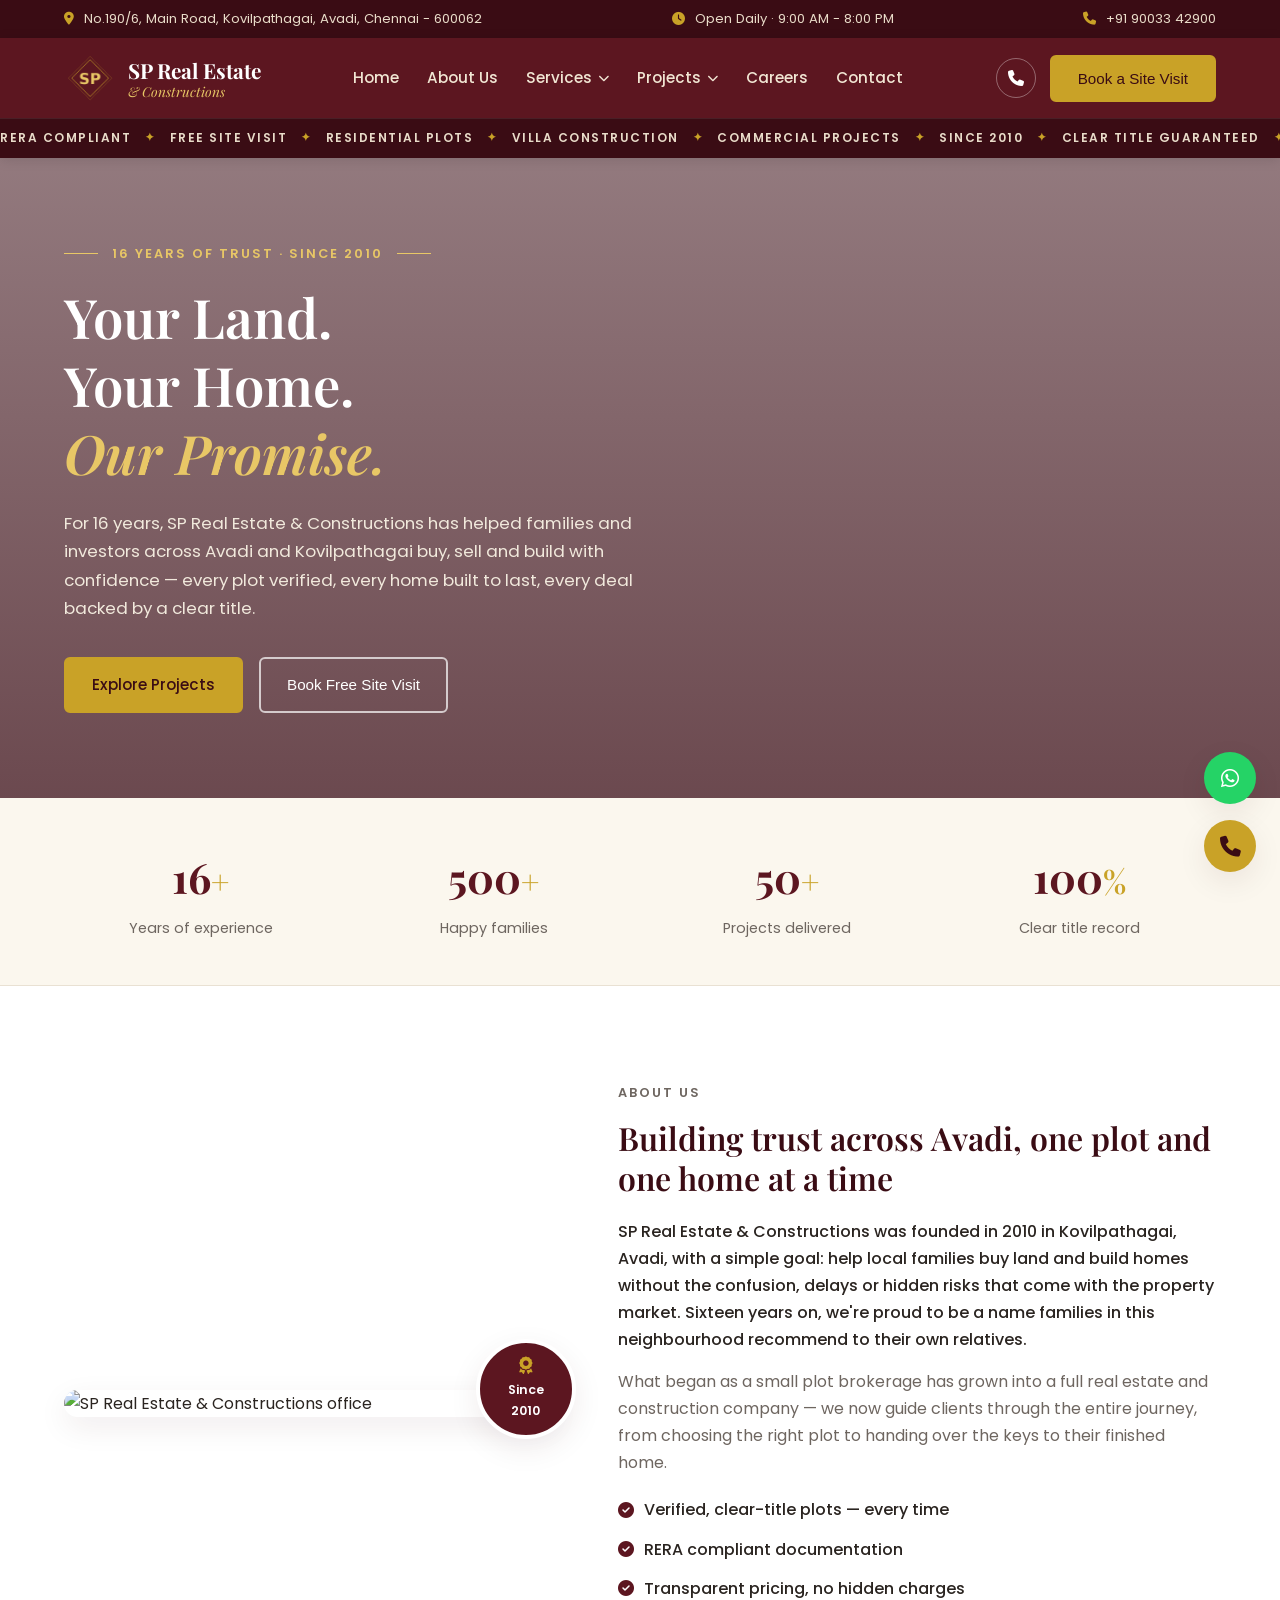
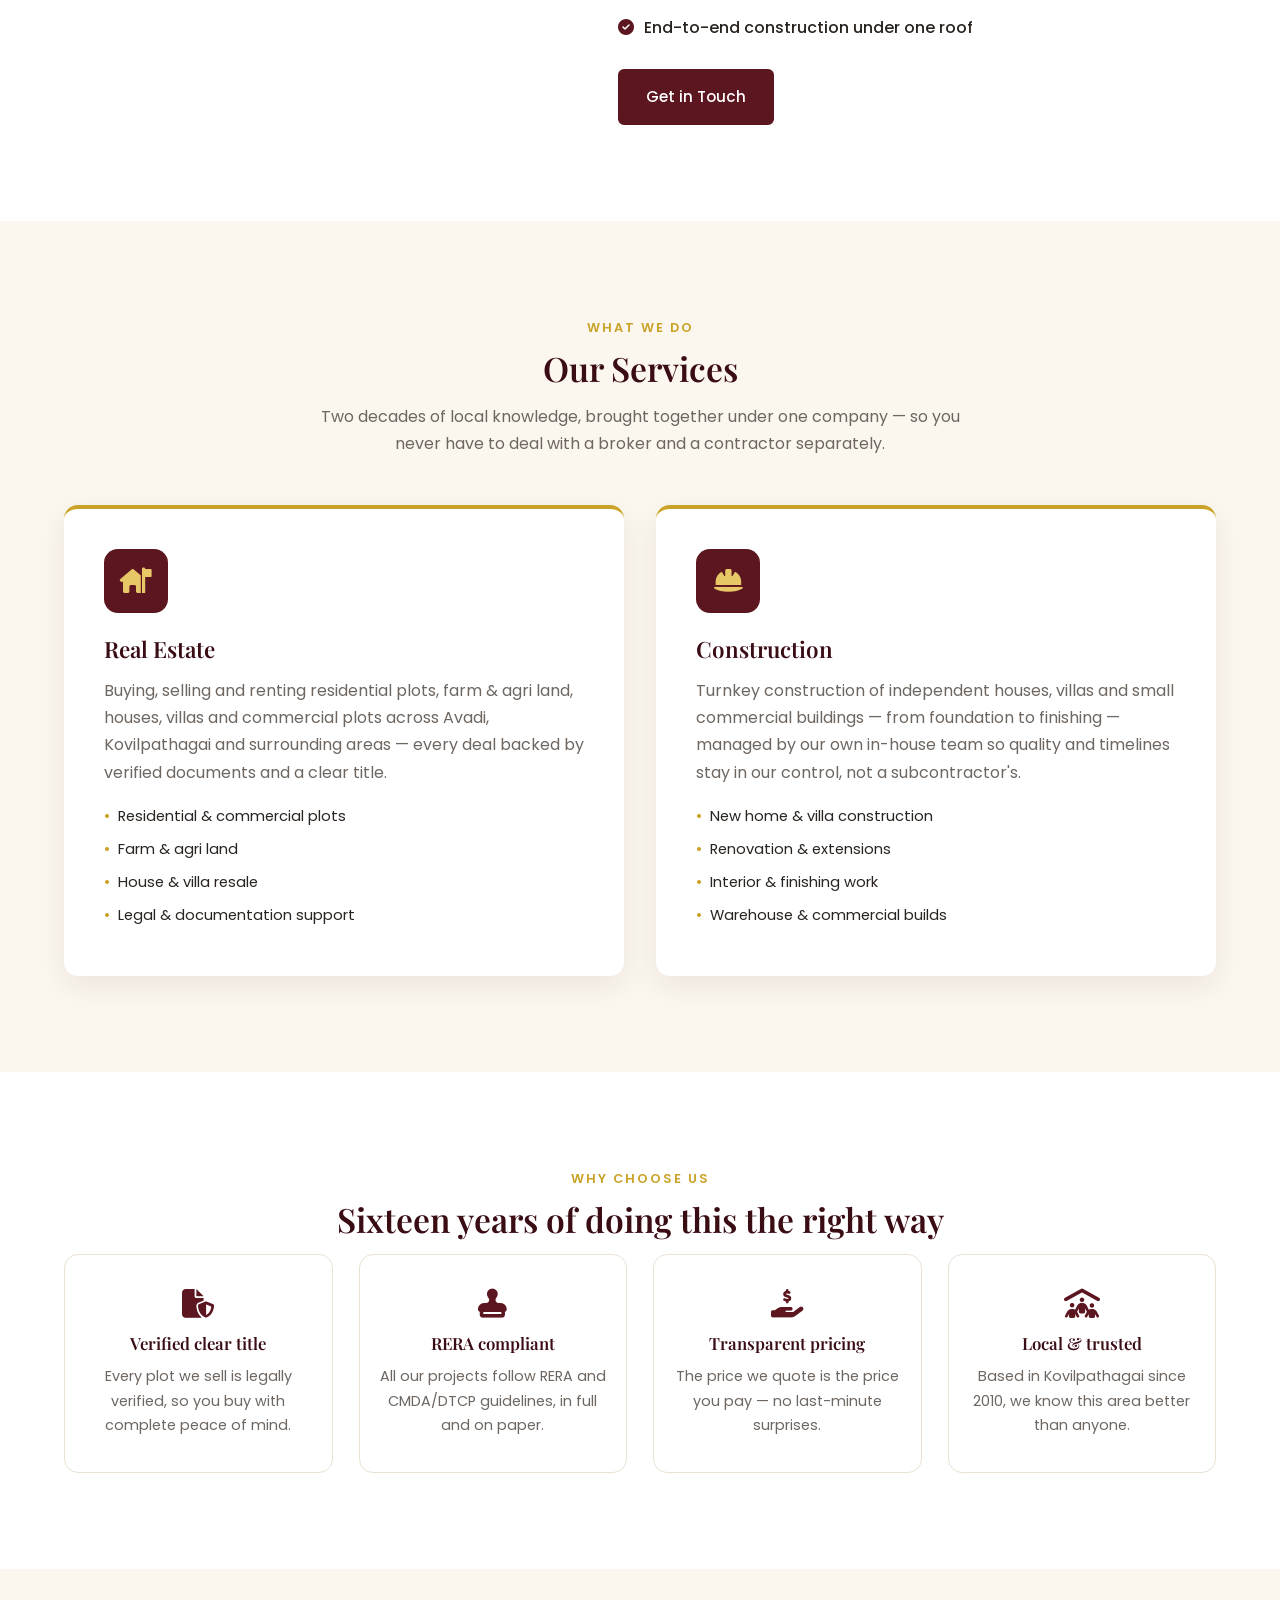
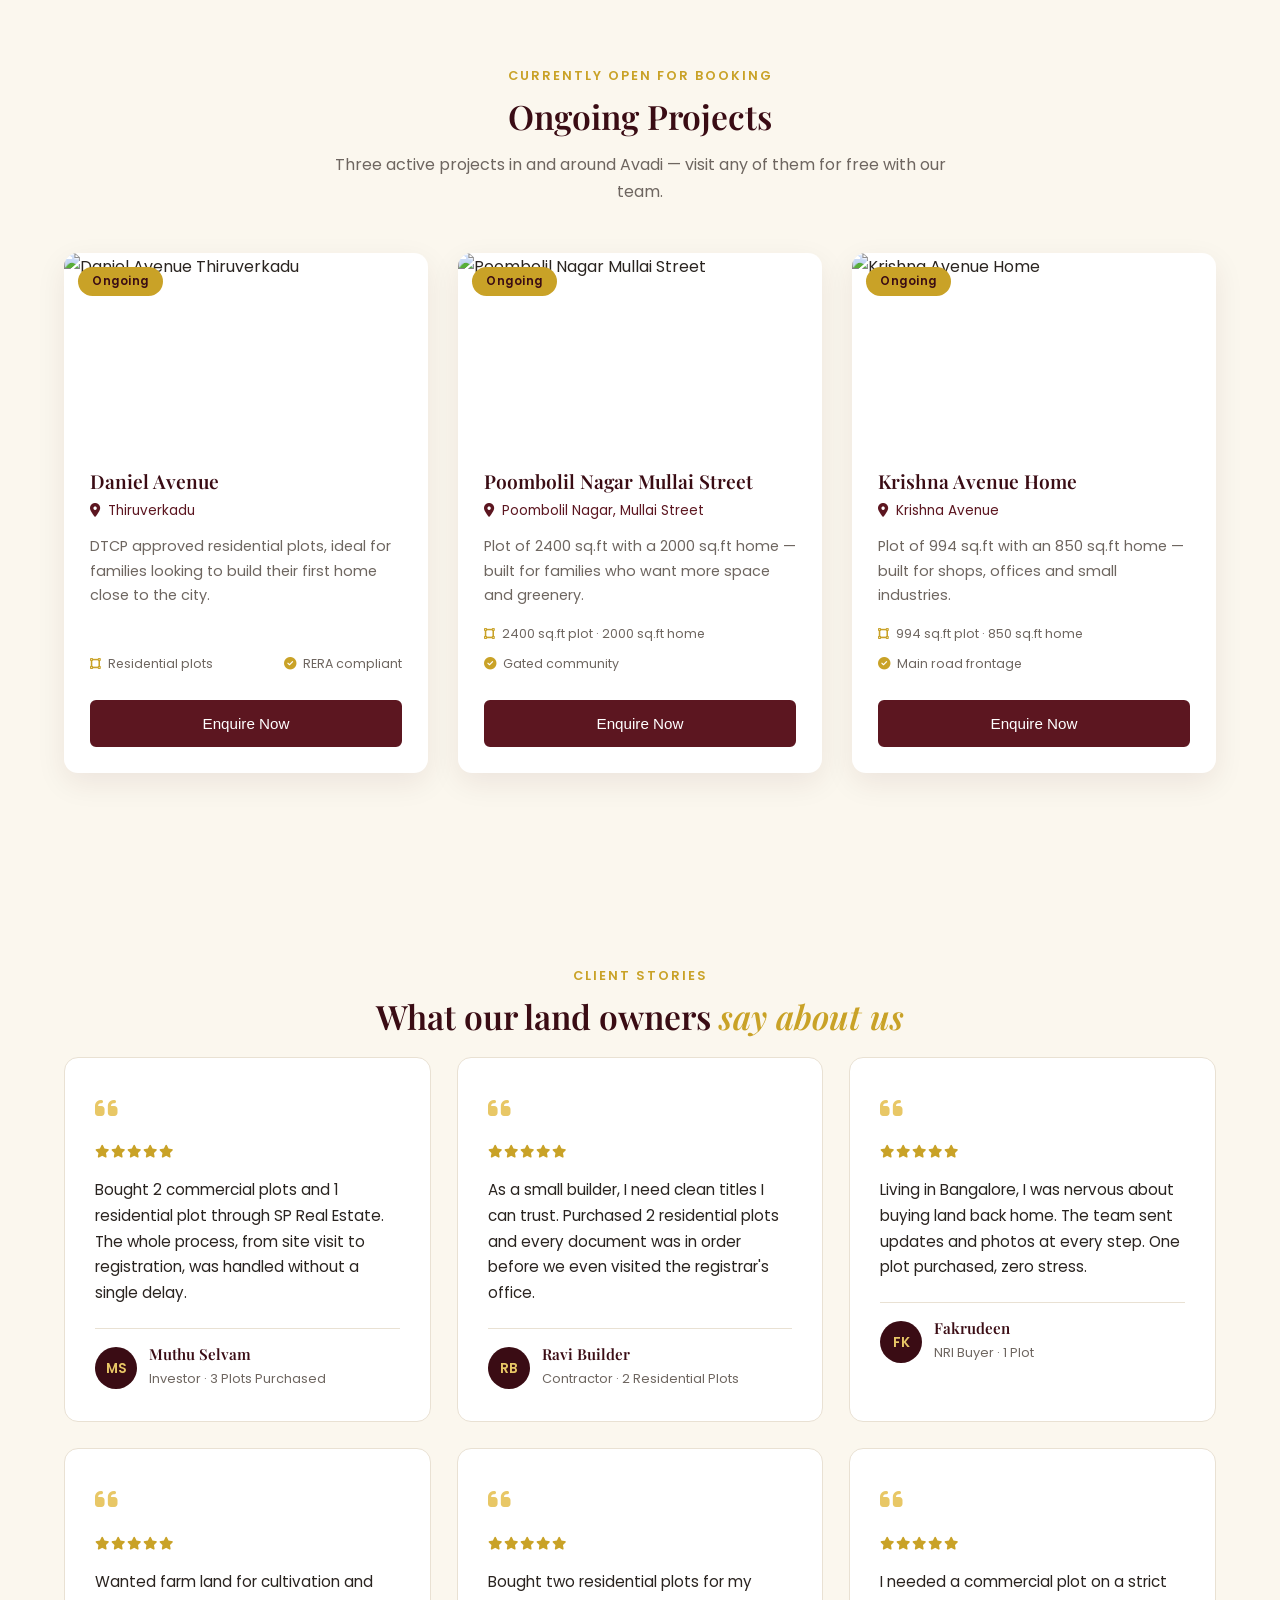
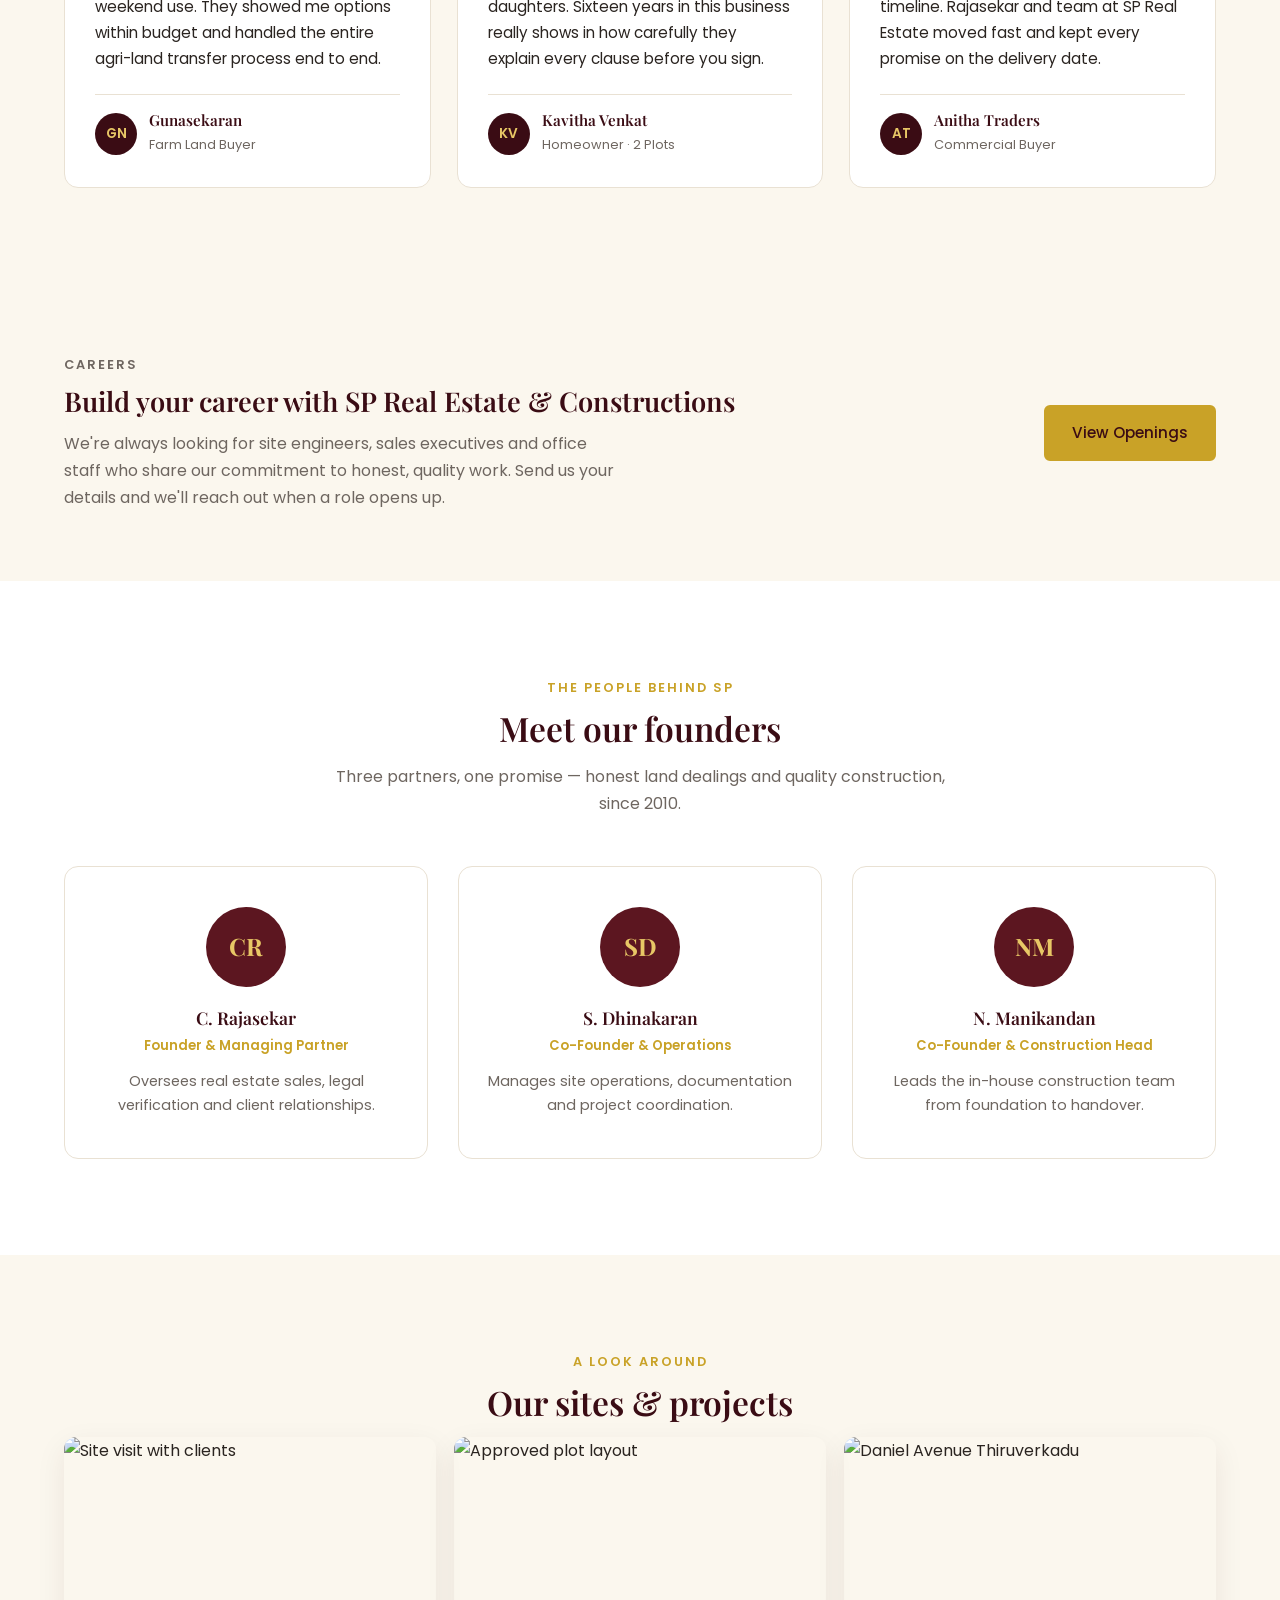
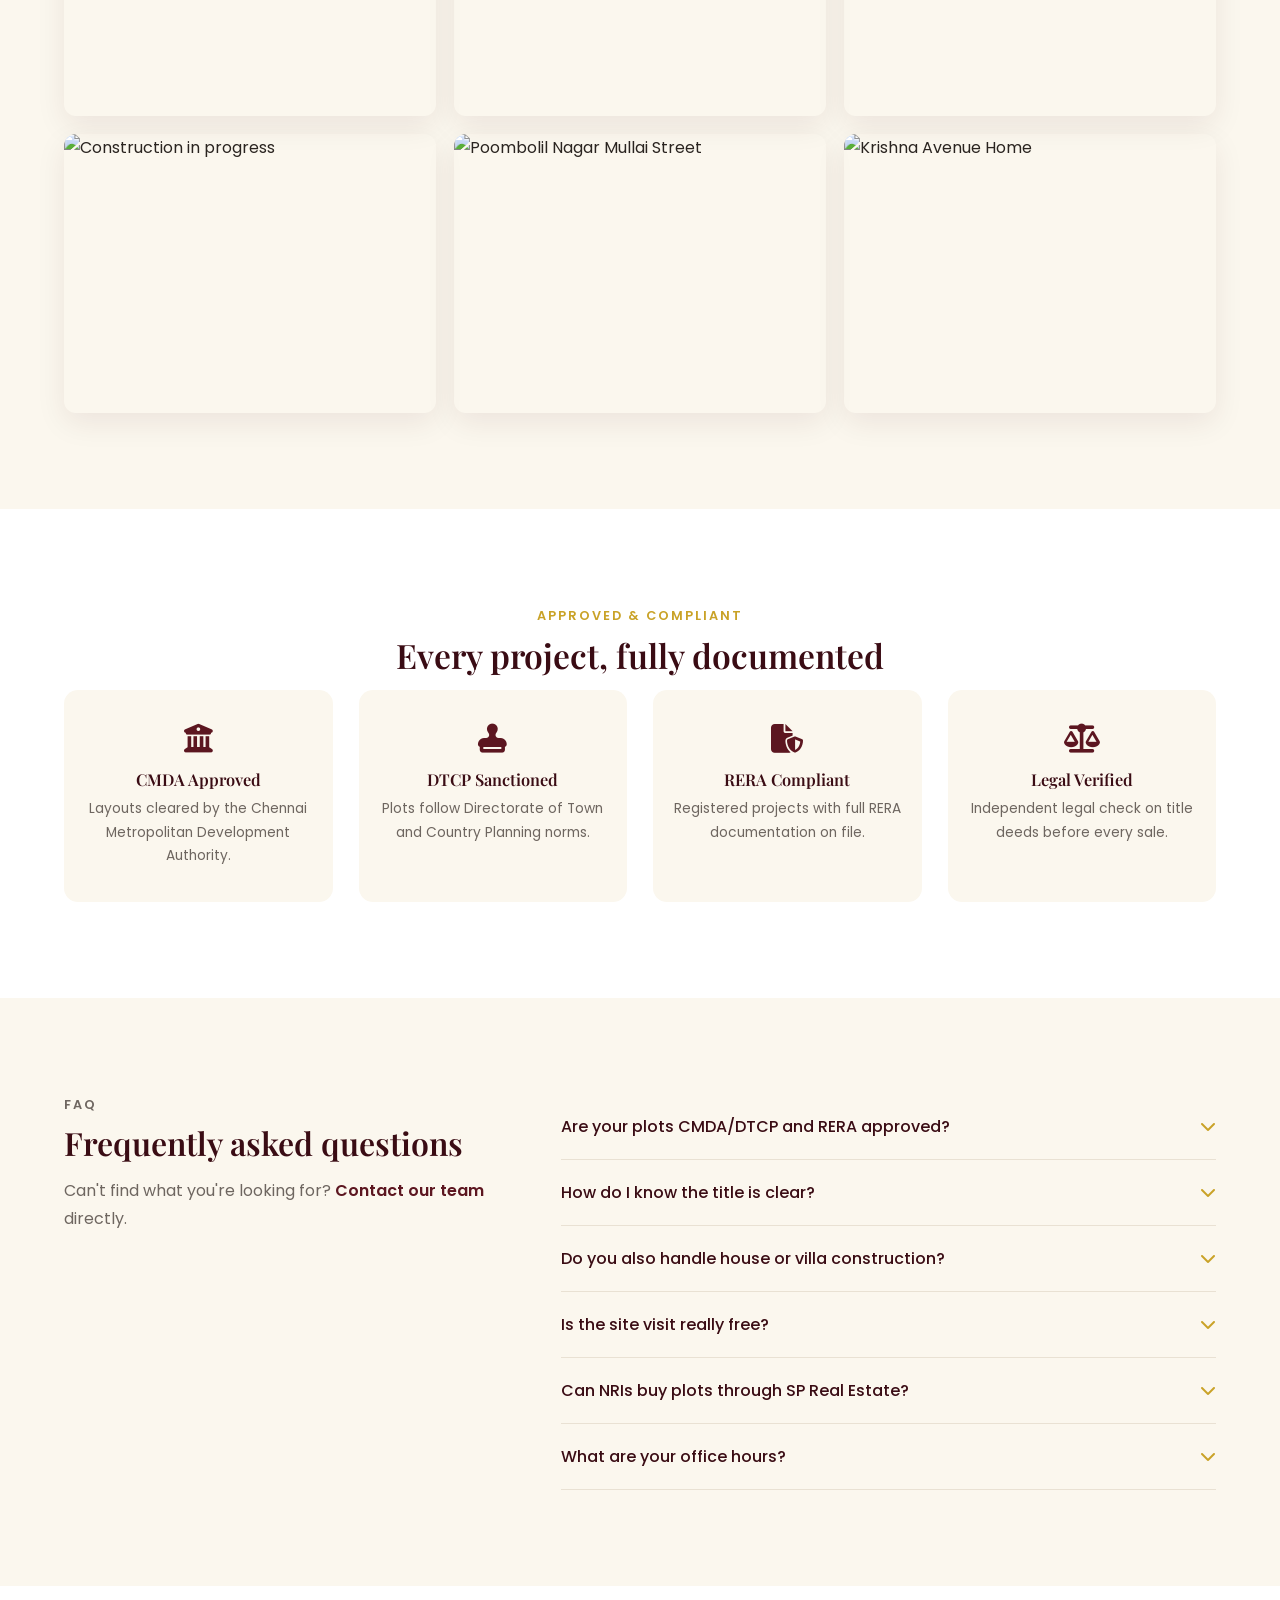
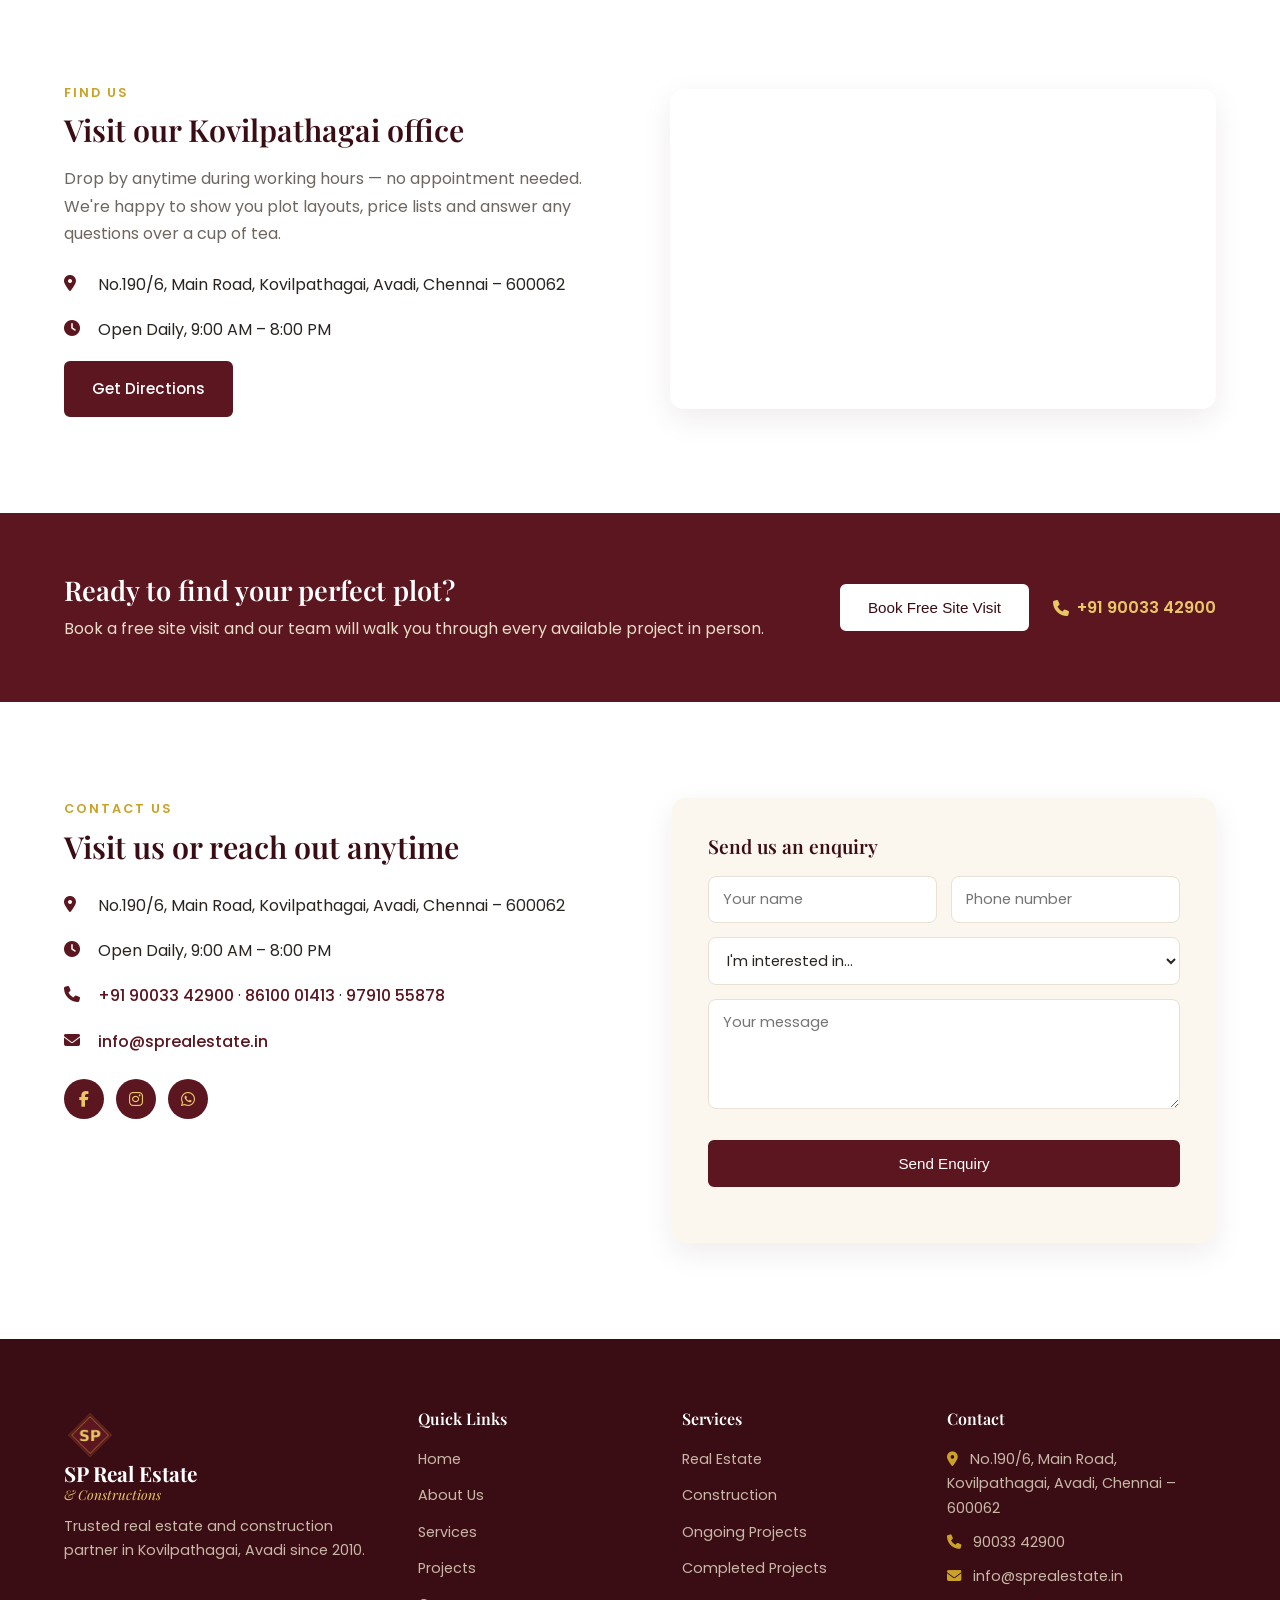
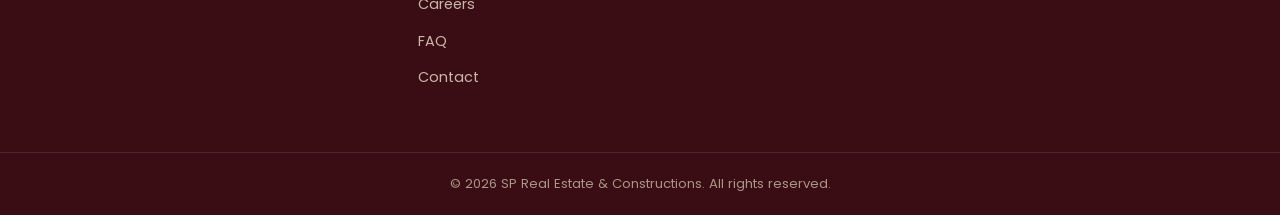
==== index.html @ f0bbdcfa "Add files via upload" ====
<!DOCTYPE html>
<html lang="en">
<head>
<meta charset="UTF-8">
<meta name="viewport" content="width=device-width, initial-scale=1.0">
<title>SP Real Estate & Constructions | Kovilpathagai, Avadi, Chennai</title>
<meta name="description" content="SP Real Estate & Constructions - Trusted real estate and construction company in Kovilpathagai, Avadi, Chennai since 2010. RERA compliant plots, villas and turnkey construction.">
<link rel="icon" href="images/logo.png">
<link rel="preconnect" href="https://fonts.googleapis.com">
<link href="https://fonts.googleapis.com/css2?family=Playfair+Display:ital,wght@0,500;0,600;0,700;1,500&family=Poppins:wght@300;400;500;600;700&display=swap" rel="stylesheet">
<link rel="stylesheet" href="https://cdnjs.cloudflare.com/ajax/libs/font-awesome/6.5.1/css/all.min.css">
<link rel="stylesheet" href="css/style.css">
</head>
<body>

<!-- TOP INFO BAR -->
<div class="topbar">
  <div class="topbar-inner">
    <div class="topbar-item"><i class="fa-solid fa-location-dot"></i> No.190/6, Main Road, Kovilpathagai, Avadi, Chennai - 600062</div>
    <div class="topbar-item"><i class="fa-solid fa-clock"></i> Open Daily &middot; 9:00 AM - 8:00 PM</div>
    <div class="topbar-item"><i class="fa-solid fa-phone"></i> <a href="tel:+919003342900">+91 90033 42900</a></div>
  </div>
</div>

<!-- HEADER -->
<header class="header" id="header">
  <div class="header-inner">
    <a href="index.html" class="brand">
      <img src="images/logo.png" alt="SP Real Estate logo">
      <div class="brand-text">
        <span class="brand-name">SP Real Estate</span>
        <span class="brand-tagline">&amp; Constructions</span>
      </div>
    </a>

    <nav class="nav" id="nav">
      <ul>
        <li><a href="index.html" class="active">Home</a></li>
        <li><a href="about.html">About Us</a></li>
        <li class="has-dropdown">
          <a href="services.html">Services <i class="fa-solid fa-chevron-down"></i></a>
          <ul class="dropdown">
            <li><a href="services-realestate.html">Real Estate</a></li>
            <li><a href="services-construction.html">Construction</a></li>
          </ul>
        </li>
        <li class="has-dropdown">
          <a href="projects.html">Projects <i class="fa-solid fa-chevron-down"></i></a>
          <ul class="dropdown">
            <li><a href="ongoing-projects.html">Ongoing Projects</a></li>
            <li><a href="completed-projects.html">Completed Projects</a></li>
          </ul>
        </li>
        <li><a href="careers.html">Careers</a></li>
        <li><a href="contact.html">Contact</a></li>
      </ul>
    </nav>

    <div class="header-actions">
      <a href="tel:+919003342900" class="icon-btn" aria-label="Call us"><i class="fa-solid fa-phone"></i></a>
      <button class="btn btn-gold" id="openBookingBtn">Book a Site Visit</button>
      <button class="menu-toggle" id="menuToggle" aria-label="Toggle menu"><i class="fa-solid fa-bars"></i></button>
    </div>
  </div>

  <!-- MARQUEE STRIP -->
  <div class="marquee">
    <div class="marquee-track">
      <span>RERA COMPLIANT</span><span>&#10022;</span>
      <span>FREE SITE VISIT</span><span>&#10022;</span>
      <span>RESIDENTIAL PLOTS</span><span>&#10022;</span>
      <span>VILLA CONSTRUCTION</span><span>&#10022;</span>
      <span>COMMERCIAL PROJECTS</span><span>&#10022;</span>
      <span>SINCE 2010</span><span>&#10022;</span>
      <span>CLEAR TITLE GUARANTEED</span><span>&#10022;</span>
      <span>RERA COMPLIANT</span><span>&#10022;</span>
      <span>FREE SITE VISIT</span><span>&#10022;</span>
      <span>RESIDENTIAL PLOTS</span><span>&#10022;</span>
      <span>VILLA CONSTRUCTION</span><span>&#10022;</span>
      <span>COMMERCIAL PROJECTS</span><span>&#10022;</span>
      <span>SINCE 2010</span><span>&#10022;</span>
      <span>CLEAR TITLE GUARANTEED</span><span>&#10022;</span>
    </div>
  </div>
</header>

<main id="home">

  <!-- HERO -->
  <section class="hero" style="background-image: linear-gradient(rgba(58,12,20,.55), rgba(58,12,20,.75)), url('images/hero-bg.jpg');">
    <div class="hero-inner">
      <p class="eyebrow"><span></span>16 YEARS OF TRUST &middot; SINCE 2010<span></span></p>
      <h1>Your Land.<br>Your Home.<br><em>Our Promise.</em></h1>
      <p class="hero-text">For 16 years, SP Real Estate &amp; Constructions has helped families and investors across
        Avadi and Kovilpathagai buy, sell and build with confidence &mdash; every plot verified,
        every home built to last, every deal backed by a clear title.</p>
      <div class="hero-buttons">
        <a href="ongoing-projects.html" class="btn btn-gold">Explore Projects</a>
        <button class="btn btn-outline" id="openBookingBtn2">Book Free Site Visit</button>
      </div>
    </div>
  </section>

  <!-- STATS -->
  <section class="stats">
    <div class="stats-inner">
      <div class="stat"><span class="stat-num" data-count="16">0</span><span class="stat-plus">+</span><p>Years of experience</p></div>
      <div class="stat"><span class="stat-num" data-count="500">0</span><span class="stat-plus">+</span><p>Happy families</p></div>
      <div class="stat"><span class="stat-num" data-count="50">0</span><span class="stat-plus">+</span><p>Projects delivered</p></div>
      <div class="stat"><span class="stat-num" data-count="100">0</span><span class="stat-plus">%</span><p>Clear title record</p></div>
    </div>
  </section>

  <!-- ABOUT -->
  <section class="about" id="about">
    <div class="section-inner about-grid">
      <div class="about-image">
        <img src="images/about.jpg" alt="SP Real Estate & Constructions office">
        <div class="about-badge"><i class="fa-solid fa-award"></i><span>Since<br>2010</span></div>
      </div>
      <div class="about-content">
        <p class="eyebrow-left">ABOUT US</p>
        <h2>Building trust across Avadi, one plot and one home at a time</h2>
        <p class="lead">SP Real Estate &amp; Constructions was founded in 2010 in Kovilpathagai, Avadi, with a
          simple goal: help local families buy land and build homes without the confusion, delays or hidden
          risks that come with the property market. Sixteen years on, we're proud to be a name families in this
          neighbourhood recommend to their own relatives.</p>
        <p>What began as a small plot brokerage has grown into a full real estate and construction company &mdash;
          we now guide clients through the entire journey, from choosing the right plot to handing over the keys
          to their finished home.</p>
        <ul class="about-list">
          <li><i class="fa-solid fa-circle-check"></i> Verified, clear-title plots &mdash; every time</li>
          <li><i class="fa-solid fa-circle-check"></i> RERA compliant documentation</li>
          <li><i class="fa-solid fa-circle-check"></i> Transparent pricing, no hidden charges</li>
          <li><i class="fa-solid fa-circle-check"></i> End-to-end construction under one roof</li>
        </ul>
        <a href="contact.html" class="btn btn-maroon">Get in Touch</a>
      </div>
    </div>
  </section>

  <!-- SERVICES -->
  <section class="services" id="services">
    <div class="section-inner">
      <p class="eyebrow-center">WHAT WE DO</p>
      <h2 class="section-title">Our Services</h2>
      <p class="section-subtitle">Two decades of local knowledge, brought together under one company &mdash;
        so you never have to deal with a broker and a contractor separately.</p>

      <div class="services-grid">
        <div class="service-card" id="services-realestate">
          <div class="service-icon"><i class="fa-solid fa-house-flag"></i></div>
          <h3>Real Estate</h3>
          <p>Buying, selling and renting residential plots, farm &amp; agri land, houses, villas and
            commercial plots across Avadi, Kovilpathagai and surrounding areas &mdash; every deal backed
            by verified documents and a clear title.</p>
          <ul>
            <li>Residential &amp; commercial plots</li>
            <li>Farm &amp; agri land</li>
            <li>House &amp; villa resale</li>
            <li>Legal &amp; documentation support</li>
          </ul>
        </div>

        <div class="service-card" id="services-construction">
          <div class="service-icon"><i class="fa-solid fa-helmet-safety"></i></div>
          <h3>Construction</h3>
          <p>Turnkey construction of independent houses, villas and small commercial buildings &mdash;
            from foundation to finishing &mdash; managed by our own in-house team so quality and
            timelines stay in our control, not a subcontractor's.</p>
          <ul>
            <li>New home &amp; villa construction</li>
            <li>Renovation &amp; extensions</li>
            <li>Interior &amp; finishing work</li>
            <li>Warehouse &amp; commercial builds</li>
          </ul>
        </div>
      </div>
    </div>
  </section>

  <!-- WHY CHOOSE US -->
  <section class="why-us">
    <div class="section-inner">
      <p class="eyebrow-center">WHY CHOOSE US</p>
      <h2 class="section-title">Sixteen years of doing this the right way</h2>
      <div class="why-grid">
        <div class="why-card">
          <i class="fa-solid fa-file-shield"></i>
          <h4>Verified clear title</h4>
          <p>Every plot we sell is legally verified, so you buy with complete peace of mind.</p>
        </div>
        <div class="why-card">
          <i class="fa-solid fa-stamp"></i>
          <h4>RERA compliant</h4>
          <p>All our projects follow RERA and CMDA/DTCP guidelines, in full and on paper.</p>
        </div>
        <div class="why-card">
          <i class="fa-solid fa-hand-holding-dollar"></i>
          <h4>Transparent pricing</h4>
          <p>The price we quote is the price you pay &mdash; no last-minute surprises.</p>
        </div>
        <div class="why-card">
          <i class="fa-solid fa-people-roof"></i>
          <h4>Local &amp; trusted</h4>
          <p>Based in Kovilpathagai since 2010, we know this area better than anyone.</p>
        </div>
      </div>
    </div>
  </section>

  <!-- ONGOING PROJECTS -->
  <section class="projects" id="ongoing-projects">
    <div class="section-inner">
      <p class="eyebrow-center">CURRENTLY OPEN FOR BOOKING</p>
      <h2 class="section-title">Ongoing Projects</h2>
      <p class="section-subtitle">Three active projects in and around Avadi &mdash; visit any of them for free with our team.</p>

      <div class="projects-grid">
        <article class="project-card">
          <div class="project-image"><img src="images/project-1.jpg" alt="Daniel Avenue Thiruverkadu"><span class="badge badge-ongoing">Ongoing</span></div>
          <div class="project-body">
            <h3>Daniel Avenue</h3>
            <p class="project-loc"><i class="fa-solid fa-location-dot"></i> Thiruverkadu</p>
            <p>DTCP approved residential plots, ideal for families
              looking to build their first home close to the city.</p>
            <div class="project-meta">
              <span><i class="fa-solid fa-vector-square"></i> Residential plots</span>
              <span><i class="fa-solid fa-circle-check"></i> RERA compliant</span>
            </div>
            <button class="btn btn-maroon btn-block enquire-btn" data-project="Daniel Avenue Thiruverkadu">Enquire Now</button>
          </div>
        </article>

        <article class="project-card">
          <div class="project-image"><img src="images/project-2.jpg" alt="Poombolil Nagar Mullai Street"><span class="badge badge-ongoing">Ongoing</span></div>
          <div class="project-body">
            <h3>Poombolil Nagar Mullai Street</h3>
            <p class="project-loc"><i class="fa-solid fa-location-dot"></i> Poombolil Nagar, Mullai Street</p>
            <p>Plot of 2400 sq.ft with a 2000 sq.ft home &mdash;
              built for families who want more space and greenery.</p>
            <div class="project-meta">
              <span><i class="fa-solid fa-vector-square"></i> 2400 sq.ft plot &middot; 2000 sq.ft home</span>
              <span><i class="fa-solid fa-circle-check"></i> Gated community</span>
            </div>
            <button class="btn btn-maroon btn-block enquire-btn" data-project="Poombolil Nagar Mullai Street">Enquire Now</button>
          </div>
        </article>

        <article class="project-card">
          <div class="project-image"><img src="images/project-3.jpg" alt="Krishna Avenue Home"><span class="badge badge-ongoing">Ongoing</span></div>
          <div class="project-body">
            <h3>Krishna Avenue Home</h3>
            <p class="project-loc"><i class="fa-solid fa-location-dot"></i> Krishna Avenue</p>
            <p>Plot of 994 sq.ft with an 850 sq.ft home &mdash;
              built for shops, offices and small industries.</p>
            <div class="project-meta">
              <span><i class="fa-solid fa-vector-square"></i> 994 sq.ft plot &middot; 850 sq.ft home</span>
              <span><i class="fa-solid fa-circle-check"></i> Main road frontage</span>
            </div>
            <button class="btn btn-maroon btn-block enquire-btn" data-project="Krishna Avenue Home">Enquire Now</button>
          </div>
        </article>
      </div>
    </div>
  </section>

  <!-- COMPLETED PROJECTS / PROCESS
  <section class="process" id="completed-projects">
    <div class="section-inner">
      <p class="eyebrow-center">TRACK RECORD</p>
      <h2 class="section-title">30+ completed projects since 2010</h2>
      <p class="section-subtitle">From single residential plots to full villa construction, here's how we
        take every project from booking to handover.</p>

      <div class="projects-grid">
        <article class="project-card">
          <div class="project-body">
            <h3>Kristhu King Avenue</h3>
            <span class="badge badge-completed">Completed</span>
          </div>
        </article>
        <article class="project-card">
          <div class="project-body">
            <h3>Kristhu Garden Layout</h3>
            <span class="badge badge-completed">Completed</span>
          </div>
        </article>
        <article class="project-card">
          <div class="project-body">
            <h3>St Francis Nagar Ex</h3>
            <span class="badge badge-completed">Completed</span>
          </div>
        </article>
        <article class="project-card">
          <div class="project-body">
            <h3>St Francis Nagar</h3>
            <span class="badge badge-completed">Completed</span>
          </div>
        </article>
        <article class="project-card">
          <div class="project-body">
            <h3>Kristhu Colony</h3>
            <span class="badge badge-completed">Completed</span>
          </div>
        </article>
        <article class="project-card">
          <div class="project-body">
            <h3>Balaji Nagar Ex</h3>
            <span class="badge badge-completed">Completed</span>
          </div>
        </article>
        <article class="project-card">
          <div class="project-body">
            <h3>NA Trinity</h3>
            <span class="badge badge-completed">Completed</span>
          </div>
        </article>
      </div>

      <div class="process-steps">
        <div class="process-step">
          <div class="step-num">1</div>
          <h4>Site visit &amp; selection</h4>
          <p>We show you every available plot in person, with no obligation to buy.</p>
        </div>
        <div class="process-step">
          <div class="step-num">2</div>
          <h4>Legal verification</h4>
          <p>Title, DTCP/CMDA and RERA documents are checked before you pay a rupee.</p>
        </div>
        <div class="process-step">
          <div class="step-num">3</div>
          <h4>Booking &amp; registration</h4>
          <p>Simple, transparent paperwork with our team present at every step.</p>
        </div>
        <div class="process-step">
          <div class="step-num">4</div>
          <h4>Construction &amp; handover</h4>
          <p>If you're building, our in-house team takes it from foundation to keys-in-hand.</p>
        </div>
      </div>
      <div class="process-cta">
        <a href="completed-projects.html" class="btn btn-outline-maroon">View Completed Projects</a>
      </div>
    </div>
  </section> -->

  <!-- TESTIMONIALS -->
  <section class="testimonials">
    <div class="section-inner">
      <p class="eyebrow-center">CLIENT STORIES</p>
      <h2 class="section-title">What our land owners <em>say about us</em></h2>
      <div class="testimonial-grid">

        <div class="testimonial-card">
          <div class="quote-icon"><i class="fa-solid fa-quote-left"></i></div>
          <div class="stars"><i class="fa-solid fa-star"></i><i class="fa-solid fa-star"></i><i class="fa-solid fa-star"></i><i class="fa-solid fa-star"></i><i class="fa-solid fa-star"></i></div>
          <p>Bought 2 commercial plots and 1 residential plot through SP Real Estate. The whole
            process, from site visit to registration, was handled without a single delay.</p>
          <div class="testimonial-person">
            <div class="avatar">MS</div>
            <div><h5>Muthu Selvam</h5><span>Investor &middot; 3 Plots Purchased</span></div>
          </div>
        </div>

        <div class="testimonial-card">
          <div class="quote-icon"><i class="fa-solid fa-quote-left"></i></div>
          <div class="stars"><i class="fa-solid fa-star"></i><i class="fa-solid fa-star"></i><i class="fa-solid fa-star"></i><i class="fa-solid fa-star"></i><i class="fa-solid fa-star"></i></div>
          <p>As a small builder, I need clean titles I can trust. Purchased 2 residential plots and
            every document was in order before we even visited the registrar's office.</p>
          <div class="testimonial-person">
            <div class="avatar">RB</div>
            <div><h5>Ravi Builder</h5><span>Contractor &middot; 2 Residential Plots</span></div>
          </div>
        </div>

        <div class="testimonial-card">
          <div class="quote-icon"><i class="fa-solid fa-quote-left"></i></div>
          <div class="stars"><i class="fa-solid fa-star"></i><i class="fa-solid fa-star"></i><i class="fa-solid fa-star"></i><i class="fa-solid fa-star"></i><i class="fa-solid fa-star"></i></div>
          <p>Living in Bangalore, I was nervous about buying land back home. The team sent updates
            and photos at every step. One plot purchased, zero stress.</p>
          <div class="testimonial-person">
            <div class="avatar">FK</div>
            <div><h5>Fakrudeen</h5><span>NRI Buyer &middot; 1 Plot</span></div>
          </div>
        </div>

        <div class="testimonial-card">
          <div class="quote-icon"><i class="fa-solid fa-quote-left"></i></div>
          <div class="stars"><i class="fa-solid fa-star"></i><i class="fa-solid fa-star"></i><i class="fa-solid fa-star"></i><i class="fa-solid fa-star"></i><i class="fa-solid fa-star"></i></div>
          <p>Wanted farm land for cultivation and weekend use. They showed me options within budget
            and handled the entire agri-land transfer process end to end.</p>
          <div class="testimonial-person">
            <div class="avatar">GN</div>
            <div><h5>Gunasekaran</h5><span>Farm Land Buyer</span></div>
          </div>
        </div>

        <div class="testimonial-card">
          <div class="quote-icon"><i class="fa-solid fa-quote-left"></i></div>
          <div class="stars"><i class="fa-solid fa-star"></i><i class="fa-solid fa-star"></i><i class="fa-solid fa-star"></i><i class="fa-solid fa-star"></i><i class="fa-solid fa-star"></i></div>
          <p>Bought two residential plots for my daughters. Sixteen years in this business really
            shows in how carefully they explain every clause before you sign.</p>
          <div class="testimonial-person">
            <div class="avatar">KV</div>
            <div><h5>Kavitha Venkat</h5><span>Homeowner &middot; 2 Plots</span></div>
          </div>
        </div>

        <div class="testimonial-card">
          <div class="quote-icon"><i class="fa-solid fa-quote-left"></i></div>
          <div class="stars"><i class="fa-solid fa-star"></i><i class="fa-solid fa-star"></i><i class="fa-solid fa-star"></i><i class="fa-solid fa-star"></i><i class="fa-solid fa-star"></i></div>
          <p>I needed a commercial plot on a strict timeline. Rajasekar and team at SP Real Estate
            moved fast and kept every promise on the delivery date.</p>
          <div class="testimonial-person">
            <div class="avatar">AT</div>
            <div><h5>Anitha Traders</h5><span>Commercial Buyer</span></div>
          </div>
        </div>

      </div>
    </div>
  </section>

  <!-- CAREERS -->
  <section class="careers" id="careers">
    <div class="section-inner careers-inner">
      <div>
        <p class="eyebrow-left">CAREERS</p>
        <h2>Build your career with SP Real Estate &amp; Constructions</h2>
        <p>We're always looking for site engineers, sales executives and office staff who share our
          commitment to honest, quality work. Send us your details and we'll reach out when a role opens up.</p>
      </div>
      <a href="contact.html" class="btn btn-gold">View Openings</a>
    </div>
  </section>

  <!-- OUR TEAM -->
  <section class="team">
    <div class="section-inner">
      <p class="eyebrow-center">THE PEOPLE BEHIND SP</p>
      <h2 class="section-title">Meet our founders</h2>
      <p class="section-subtitle">Three partners, one promise &mdash; honest land dealings and quality
        construction, since 2010.</p>
      <div class="team-grid">
        <div class="team-card">
          <div class="team-avatar">CR</div>
          <h4>C. Rajasekar</h4>
          <span>Founder &amp; Managing Partner</span>
          <p>Oversees real estate sales, legal verification and client relationships.</p>
        </div>
        <div class="team-card">
          <div class="team-avatar">SD</div>
          <h4>S. Dhinakaran</h4>
          <span>Co-Founder &amp; Operations</span>
          <p>Manages site operations, documentation and project coordination.</p>
        </div>
        <div class="team-card">
          <div class="team-avatar">NM</div>
          <h4>N. Manikandan</h4>
          <span>Co-Founder &amp; Construction Head</span>
          <p>Leads the in-house construction team from foundation to handover.</p>
        </div>
      </div>
    </div>
  </section>

  <!-- GALLERY -->
  <section class="gallery">
    <div class="section-inner">
      <p class="eyebrow-center">A LOOK AROUND</p>
      <h2 class="section-title">Our sites &amp; projects</h2>
      <div class="gallery-grid">
        <div class="gallery-item"><img src="images/gallery-1.jpg" alt="Site visit with clients"></div>
        <div class="gallery-item"><img src="images/gallery-2.jpg" alt="Approved plot layout"></div>
        <div class="gallery-item"><img src="images/project-1.jpg" alt="Daniel Avenue Thiruverkadu"></div>
        <div class="gallery-item"><img src="images/gallery-3.jpg" alt="Construction in progress"></div>
        <div class="gallery-item"><img src="images/project-2.jpg" alt="Poombolil Nagar Mullai Street"></div>
        <div class="gallery-item"><img src="images/project-3.jpg" alt="Krishna Avenue Home"></div>
      </div>
    </div>
  </section>

  <!-- CERTIFICATIONS -->
  <section class="certifications">
    <div class="section-inner">
      <p class="eyebrow-center">APPROVED &amp; COMPLIANT</p>
      <h2 class="section-title">Every project, fully documented</h2>
      <div class="cert-grid">
        <div class="cert-item"><i class="fa-solid fa-building-columns"></i><h4>CMDA Approved</h4><p>Layouts cleared by the Chennai Metropolitan Development Authority.</p></div>
        <div class="cert-item"><i class="fa-solid fa-stamp"></i><h4>DTCP Sanctioned</h4><p>Plots follow Directorate of Town and Country Planning norms.</p></div>
        <div class="cert-item"><i class="fa-solid fa-file-shield"></i><h4>RERA Compliant</h4><p>Registered projects with full RERA documentation on file.</p></div>
        <div class="cert-item"><i class="fa-solid fa-scale-balanced"></i><h4>Legal Verified</h4><p>Independent legal check on title deeds before every sale.</p></div>
      </div>
    </div>
  </section>

  <!-- FAQ -->
  <section class="faq" id="faq">
    <div class="section-inner faq-inner">
      <div class="faq-heading">
        <p class="eyebrow-left">FAQ</p>
        <h2>Frequently asked questions</h2>
        <p>Can't find what you're looking for? <a href="contact.html">Contact our team</a> directly.</p>
      </div>
      <div class="faq-list">
        <div class="faq-item">
          <button class="faq-question">Are your plots CMDA/DTCP and RERA approved? <i class="fa-solid fa-chevron-down"></i></button>
          <div class="faq-answer"><p>Yes. Every plot we sell is CMDA/DTCP sanctioned and RERA compliant, and we share the full documentation with you before booking.</p></div>
        </div>
        <div class="faq-item">
          <button class="faq-question">How do I know the title is clear? <i class="fa-solid fa-chevron-down"></i></button>
          <div class="faq-answer"><p>We carry out an independent legal verification of the title deed for every plot, and you're welcome to have your own lawyer review it too.</p></div>
        </div>
        <div class="faq-item">
          <button class="faq-question">Do you also handle house or villa construction? <i class="fa-solid fa-chevron-down"></i></button>
          <div class="faq-answer"><p>Yes, our in-house construction team handles everything from foundation to finishing, including renovations and interior work.</p></div>
        </div>
        <div class="faq-item">
          <button class="faq-question">Is the site visit really free?<i class="fa-solid fa-chevron-down"></i></button>
          <div class="faq-answer"><p>Yes, completely free and with no obligation to buy. Just book a slot and our team will show you the plots in person.</p></div>
        </div>
        <div class="faq-item">
          <button class="faq-question">Can NRIs buy plots through SP Real Estate? <i class="fa-solid fa-chevron-down"></i></button>
          <div class="faq-answer"><p>Yes, we regularly assist NRI clients with remote purchases, sending regular photo and video updates throughout the process.</p></div>
        </div>
        <div class="faq-item">
          <button class="faq-question">What are your office hours? <i class="fa-solid fa-chevron-down"></i></button>
          <div class="faq-answer"><p>We're open daily from 9:00 AM to 8:00 PM at our Kovilpathagai office. Walk-ins are always welcome.</p></div>
        </div>
      </div>
    </div>
  </section>

  <!-- LOCATION -->
  <section class="location">
    <div class="section-inner location-grid">
      <div class="location-info">
        <p class="eyebrow-left">FIND US</p>
        <h2>Visit our Kovilpathagai office</h2>
        <p>Drop by anytime during working hours &mdash; no appointment needed. We're happy to show you
          plot layouts, price lists and answer any questions over a cup of tea.</p>
        <div class="info-row"><i class="fa-solid fa-location-dot"></i><p>No.190/6, Main Road, Kovilpathagai, Avadi, Chennai &ndash; 600062</p></div>
        <div class="info-row"><i class="fa-solid fa-clock"></i><p>Open Daily, 9:00 AM &ndash; 8:00 PM</p></div>
        <a href="https://maps.google.com/?q=Kovilpathagai+Avadi+Chennai" class="btn btn-maroon">Get Directions</a>
      </div>
      <div class="location-map">
        <iframe title="SP Real Estate location map" src="https://maps.google.com/maps?q=Kovilpathagai,Avadi,Chennai&z=14&output=embed" loading="lazy" referrerpolicy="no-referrer-when-downgrade"></iframe>
      </div>
    </div>
  </section>

  <!-- CTA BAND -->
  <section class="cta-band">
    <div class="section-inner cta-inner">
      <div>
        <h2>Ready to find your perfect plot?</h2>
        <p>Book a free site visit and our team will walk you through every available project in person.</p>
      </div>
      <div class="cta-actions">
        <button class="btn btn-white" id="openBookingBtn3">Book Free Site Visit</button>
        <a href="tel:+919003342900" class="cta-phone"><i class="fa-solid fa-phone"></i> +91 90033 42900</a>
      </div>
    </div>
  </section>

  <!-- CONTACT -->
  <section class="contact" id="contact">
    <div class="section-inner contact-grid">
      <div class="contact-info">
        <p class="eyebrow-left">CONTACT US</p>
        <h2>Visit us or reach out anytime</h2>
        <div class="info-row"><i class="fa-solid fa-location-dot"></i><p>No.190/6, Main Road, Kovilpathagai, Avadi, Chennai &ndash; 600062</p></div>
        <div class="info-row"><i class="fa-solid fa-clock"></i><p>Open Daily, 9:00 AM &ndash; 8:00 PM</p></div>
        <div class="info-row"><i class="fa-solid fa-phone"></i><p><a href="tel:+919003342900">+91 90033 42900</a> &middot; <a href="tel:+918610001413">86100 01413</a> &middot; <a href="tel:+919791055878">97910 55878</a></p></div>
        <div class="info-row"><i class="fa-solid fa-envelope"></i><p><a href="mailto:info@sprealestate.in">info@sprealestate.in</a></p></div>
        <div class="social-row">
          <a href="#" aria-label="Facebook"><i class="fa-brands fa-facebook-f"></i></a>
          <a href="#" aria-label="Instagram"><i class="fa-brands fa-instagram"></i></a>
          <a href="https://wa.me/919003342900" aria-label="WhatsApp"><i class="fa-brands fa-whatsapp"></i></a>
        </div>
      </div>
      <form class="contact-form" id="contactForm">
        <h3>Send us an enquiry</h3>
        <div class="form-row">
          <input type="text" name="name" placeholder="Your name" required>
          <input type="tel" name="phone" placeholder="Phone number" required>
        </div>
        <select name="interest">
          <option value="">I'm interested in&hellip;</option>
          <option>Buying a plot</option>
          <option>Villa construction</option>
          <option>Commercial plot</option>
          <option>Site visit</option>
        </select>
        <textarea name="message" rows="4" placeholder="Your message"></textarea>
        <button type="submit" class="btn btn-maroon btn-block">Send Enquiry</button>
        <p class="form-note" id="formNote"></p>
      </form>
    </div>
  </section>

</main>

<!-- FOOTER -->
<footer class="footer">
  <div class="section-inner footer-grid">
    <div class="footer-col">
      <a href="index.html" class="brand brand-footer">
        <img src="images/logo.png" alt="SP Real Estate logo">
        <div class="brand-text">
          <span class="brand-name">SP Real Estate</span>
          <span class="brand-tagline">&amp; Constructions</span>
        </div>
      </a>
      <p>Trusted real estate and construction partner in Kovilpathagai, Avadi since 2010.</p>
    </div>
    <div class="footer-col">
      <h4>Quick Links</h4>
      <a href="index.html">Home</a>
      <a href="about.html">About Us</a>
      <a href="services.html">Services</a>
      <a href="projects.html">Projects</a>
      <a href="careers.html">Careers</a>
      <a href="faq.html">FAQ</a>
      <a href="contact.html">Contact</a>
    </div>
    <div class="footer-col">
      <h4>Services</h4>
      <a href="services-realestate.html">Real Estate</a>
      <a href="services-construction.html">Construction</a>
      <a href="ongoing-projects.html">Ongoing Projects</a>
      <a href="completed-projects.html">Completed Projects</a>
    </div>
    <div class="footer-col">
      <h4>Contact</h4>
      <p><i class="fa-solid fa-location-dot"></i> No.190/6, Main Road, Kovilpathagai, Avadi, Chennai &ndash; 600062</p>
      <p><i class="fa-solid fa-phone"></i> 90033 42900</p>
      <p><i class="fa-solid fa-envelope"></i> info@sprealestate.in</p>
    </div>
  </div>
  <div class="footer-bottom">
    <p>&copy; <span id="year"></span> SP Real Estate &amp; Constructions. All rights reserved.</p>
  </div>
</footer>

<!-- FLOATING BUTTONS -->
<a href="https://wa.me/919003342900" class="float-btn float-whatsapp" aria-label="Chat on WhatsApp"><i class="fa-brands fa-whatsapp"></i></a>
<a href="tel:+919003342900" class="float-btn float-call" aria-label="Call us"><i class="fa-solid fa-phone"></i></a>
<button class="float-btn float-top" id="backToTop" aria-label="Back to top"><i class="fa-solid fa-arrow-up"></i></button>

<!-- BOOKING MODAL -->
<div class="modal-overlay" id="bookingModal">
  <div class="modal">
    <button class="modal-close" id="closeModal" aria-label="Close"><i class="fa-solid fa-xmark"></i></button>
    <h3>Book a Free Site Visit</h3>
    <p>Fill in your details and our team will call you to schedule a visit.</p>
    <form id="bookingForm">
      <input type="text" name="name" placeholder="Your name" required>
      <input type="tel" name="phone" placeholder="Phone number" required>
      <select name="project">
        <option value="">Select a project</option>
        <option>Daniel Avenue Thiruverkadu</option>
        <option>Poombolil Nagar Mullai Street</option>
        <option>Krishna Avenue Home</option>
        <option>Not sure yet</option>
      </select>
      <button type="submit" class="btn btn-gold btn-block">Confirm Booking</button>
      <p class="form-note" id="bookingNote"></p>
    </form>
  </div>
</div>

<script src="js/script.js"></script>
</body>
</html>
---- css/style.css ----
/* ===== SP REAL ESTATE & CONSTRUCTIONS — STYLESHEET ===== */

:root{
  --maroon: #5C1620;
  --maroon-dark: #3A0C14;
  --maroon-light: #7A1E2B;
  --gold: #C9A227;
  --gold-light: #E8C766;
  --cream: #FBF7EE;
  --white: #FFFFFF;
  --text-dark: #2A2420;
  --text-muted: #6E6660;
  --border: #E9E1D3;
  --radius: 10px;
  --shadow: 0 10px 30px rgba(58,12,20,.08);
  --font-head: 'Playfair Display', serif;
  --font-body: 'Poppins', sans-serif;
}

*{ box-sizing:border-box; margin:0; padding:0; }
html{ scroll-behavior:smooth; }
body{
  font-family: var(--font-body);
  color: var(--text-dark);
  background: var(--white);
  line-height:1.7;
  overflow-x:hidden;
}
img{ max-width:100%; display:block; }
a{ text-decoration:none; color:inherit; }
ul{ list-style:none; }
h1,h2,h3,h4,h5{ font-family: var(--font-head); font-weight:600; line-height:1.25; }
.section-inner{ max-width:1200px; margin:0 auto; padding:0 24px; }

/* Buttons */
.btn{ display:inline-flex; align-items:center; justify-content:center; gap:8px; padding:13px 26px; border-radius:6px; font-weight:500; font-size:.95rem; border:2px solid transparent; cursor:pointer; transition:.25s; white-space:nowrap; }
.btn-gold{ background:var(--gold); color:var(--maroon-dark); border-color:var(--gold); }
.btn-gold:hover{ background:var(--gold-light); border-color:var(--gold-light); }
.btn-maroon{ background:var(--maroon); color:var(--white); border-color:var(--maroon); }
.btn-maroon:hover{ background:var(--maroon-dark); border-color:var(--maroon-dark); }
.btn-outline{ background:transparent; color:var(--white); border-color:rgba(255,255,255,.7); }
.btn-outline:hover{ background:rgba(255,255,255,.12); }
.btn-outline-maroon{ background:transparent; color:var(--maroon); border-color:var(--maroon); }
.btn-outline-maroon:hover{ background:var(--maroon); color:var(--white); }
.btn-white{ background:var(--white); color:var(--maroon-dark); border-color:var(--white); }
.btn-white:hover{ background:var(--cream); }
.btn-block{ width:100%; margin-top:8px; }

/* Eyebrows */
.eyebrow{ display:flex; align-items:center; justify-content:flex-start; gap:14px; color:var(--gold-light); letter-spacing:2px; font-size:.8rem; font-weight:600; margin-bottom:18px; }
.eyebrow span{ display:inline-block; width:34px; height:1px; background:var(--gold-light); }
.eyebrow-center{ text-align:center; color:var(--gold); letter-spacing:2px; font-size:.8rem; font-weight:600; margin-bottom:8px; }
.eyebrow-left{ color:var(--gold); letter-spacing:2px; font-size:.8rem; font-weight:600; margin-bottom:8px; }
.section-title{ text-align:center; font-size:2.1rem; color:var(--maroon-dark); margin-bottom:14px; }
.section-subtitle{ text-align:center; max-width:640px; margin:0 auto 48px; color:var(--text-muted); }

/* ===== TOP BAR ===== */
.topbar{ background:var(--maroon-dark); color:#e9dcc9; font-size:.82rem; }
.topbar-inner{ max-width:1200px; margin:0 auto; padding:8px 24px; display:flex; justify-content:space-between; align-items:center; gap:16px; flex-wrap:wrap; }
.topbar-item i{ color:var(--gold); margin-right:6px; }
.topbar-item a{ color:#e9dcc9; }

/* ===== HEADER ===== */
.header{ position:sticky; top:0; z-index:200; background:var(--maroon); box-shadow:0 2px 12px rgba(0,0,0,.12); }
.header-inner{ max-width:1200px; margin:0 auto; padding:14px 24px; display:flex; align-items:center; justify-content:space-between; gap:24px; }
.brand{ display:flex; align-items:center; gap:12px; }
.brand img{ width:52px; height:52px; }
.brand-text{ display:flex; flex-direction:column; line-height:1.2; }
.brand-name{ font-family:var(--font-head); font-weight:700; font-size:1.3rem; color:var(--white); }
.brand-tagline{ font-family:var(--font-head); font-style:italic; font-size:.85rem; color:var(--gold-light); }

.nav > ul{ display:flex; align-items:center; gap:28px; }
.nav > ul > li > a{ color:#f1e6d3; font-weight:500; font-size:.95rem; display:flex; align-items:center; gap:6px; padding:8px 0; position:relative; }
.nav > ul > li > a.active, .nav > ul > li > a:hover{ color:var(--gold-light); }
.nav > ul > li > a.active::after{ content:''; position:absolute; left:0; right:0; bottom:-2px; height:2px; background:var(--gold); }
.nav > ul > li > a i{ font-size:.7rem; }

.has-dropdown{ position:relative; }
.dropdown{ display:flex; flex-direction:column; position:absolute; top:calc(100% + 14px); left:0; background:var(--white); min-width:220px; width:max-content; border-radius:8px; box-shadow:var(--shadow); padding:8px; opacity:0; visibility:hidden; transform:translateY(8px); transition:.2s; z-index:250; }
.has-dropdown:hover .dropdown{ opacity:1; visibility:visible; transform:translateY(0); }
.dropdown li{ width:100%; }
.dropdown li a{ display:block; padding:10px 14px; border-radius:6px; color:var(--text-dark); font-size:.9rem; white-space:nowrap; }
.dropdown li a:hover{ background:var(--cream); color:var(--maroon); }

.header-actions{ display:flex; align-items:center; gap:14px; }
.icon-btn{ width:40px; height:40px; border-radius:50%; border:1px solid rgba(255,255,255,.35); display:flex; align-items:center; justify-content:center; color:var(--white); flex-shrink:0; }
.icon-btn:hover{ background:rgba(255,255,255,.12); }
.menu-toggle{ display:none; background:none; border:none; color:var(--white); font-size:1.4rem; cursor:pointer; }

/* Marquee */
.marquee{ background:var(--maroon-dark); overflow:hidden; padding:9px 0; border-top:1px solid rgba(255,255,255,.08); }
.marquee-track{ display:flex; gap:14px; width:max-content; animation: scroll-left 32s linear infinite; }
.marquee-track span{ color:#e9dcc9; font-size:.75rem; letter-spacing:1.5px; font-weight:600; white-space:nowrap; }
.marquee-track span:nth-child(even){ color:var(--gold); font-size:.7rem; }
@keyframes scroll-left{ from{ transform:translateX(0); } to{ transform:translateX(-50%); } }

/* ===== HERO ===== */
.hero{ background-size:cover; background-position:center; min-height:640px; display:flex; align-items:center; }
.hero-inner{ max-width:1200px; margin:0 auto; padding:80px 24px; width:100%; }
.hero .eyebrow{ justify-content:flex-start; }
.hero h1{ font-size:3.4rem; color:var(--white); margin-bottom:22px; }
.hero h1 em{ color:var(--gold-light); font-style:italic; }
.hero-text{ max-width:600px; color:#f1e9dc; font-size:1.05rem; margin-bottom:34px; }
.hero-buttons{ display:flex; gap:16px; flex-wrap:wrap; }

/* ===== STATS ===== */
.stats{ background:var(--cream); border-bottom:1px solid var(--border); }
.stats-inner{ max-width:1200px; margin:0 auto; padding:44px 24px; display:grid; grid-template-columns:repeat(4,1fr); text-align:center; gap:20px; }
.stat-num{ font-family:var(--font-head); font-size:2.6rem; color:var(--maroon); font-weight:700; }
.stat-plus{ font-family:var(--font-head); font-size:2rem; color:var(--gold); font-weight:700; }
.stats .stat p{ color:var(--text-muted); font-size:.9rem; margin-top:4px; }

/* ===== ABOUT ===== */
.about{ padding:96px 0; }
.about-grid{ display:grid; grid-template-columns:0.9fr 1.1fr; gap:64px; align-items:center; }
.about-image{ position:relative; }
.about-image img{ border-radius:14px; box-shadow:var(--shadow); }
.about-badge{ position:absolute; bottom:-22px; right:-22px; background:var(--maroon); color:var(--white); width:100px; height:100px; border-radius:50%; display:flex; flex-direction:column; align-items:center; justify-content:center; text-align:center; font-size:.78rem; font-weight:600; box-shadow:var(--shadow); border:4px solid var(--white); }
.about-badge i{ color:var(--gold); font-size:1.1rem; margin-bottom:4px; }
.about-content h2{ font-size:2rem; color:var(--maroon-dark); margin-bottom:20px; }
.about-content .lead{ font-weight:500; color:var(--text-dark); margin-bottom:14px; }
.about-content p{ color:var(--text-muted); margin-bottom:14px; }
.about-list{ margin:20px 0 28px; }
.about-list li{ display:flex; align-items:center; gap:10px; margin-bottom:12px; color:var(--text-dark); font-weight:500; }
.about-list i{ color:var(--maroon); }

/* ===== SERVICES ===== */
.services{ padding:96px 0; background:var(--cream); }
.services-grid{ display:grid; grid-template-columns:1fr 1fr; gap:32px; }
.service-card{ background:var(--white); border-radius:14px; padding:40px; box-shadow:var(--shadow); border-top:4px solid var(--gold); }
.service-icon{ width:64px; height:64px; border-radius:14px; background:var(--maroon); color:var(--gold-light); display:flex; align-items:center; justify-content:center; font-size:1.6rem; margin-bottom:22px; }
.service-card h3{ font-size:1.4rem; color:var(--maroon-dark); margin-bottom:14px; }
.service-card > p{ color:var(--text-muted); margin-bottom:18px; }
.service-card ul li{ display:flex; align-items:center; gap:8px; color:var(--text-dark); font-size:.92rem; margin-bottom:8px; }
.service-card ul li::before{ content:'\2022'; color:var(--gold); font-weight:700; }

/* ===== WHY US ===== */
.why-us{ padding:96px 0; }
.why-grid{ display:grid; grid-template-columns:repeat(4,1fr); gap:26px; }
.why-card{ text-align:center; padding:34px 20px; border:1px solid var(--border); border-radius:14px; transition:.25s; }
.why-card:hover{ box-shadow:var(--shadow); border-color:transparent; }
.why-card i{ font-size:1.8rem; color:var(--maroon); margin-bottom:16px; }
.why-card h4{ font-size:1.05rem; color:var(--maroon-dark); margin-bottom:10px; }
.why-card p{ color:var(--text-muted); font-size:.9rem; }

/* ===== PROJECTS ===== */
.projects{ padding:96px 0; background:var(--cream); }
.projects-grid{ display:grid; grid-template-columns:repeat(3,1fr); gap:30px; }
.project-card{ background:var(--white); border-radius:14px; overflow:hidden; box-shadow:var(--shadow); display:flex; flex-direction:column; }
.project-image{ position:relative; height:190px; overflow:hidden; }
.project-image img{ width:100%; height:100%; object-fit:cover; }
.badge{ position:absolute; top:14px; left:14px; padding:5px 14px; border-radius:20px; font-size:.72rem; font-weight:600; letter-spacing:.5px; }
.badge-ongoing{ background:var(--gold); color:var(--maroon-dark); }
.project-body{ padding:26px; display:flex; flex-direction:column; flex:1; }
.project-body h3{ font-size:1.2rem; color:var(--maroon-dark); margin-bottom:6px; }
.project-loc{ color:var(--maroon); font-size:.85rem; margin-bottom:12px; }
.project-loc i{ margin-right:4px; }
.project-body > p:not(.project-loc){ color:var(--text-muted); font-size:.9rem; margin-bottom:16px; flex:1; }
.project-meta{ display:flex; justify-content:space-between; font-size:.78rem; color:var(--text-muted); margin-bottom:18px; flex-wrap:wrap; gap:8px; }
.project-meta i{ color:var(--gold); margin-right:4px; }

/* ===== PROCESS ===== */
.process{ padding:96px 0; }
.process-steps{ display:grid; grid-template-columns:repeat(4,1fr); gap:26px; margin-bottom:40px; }
.process-step{ text-align:center; padding:0 12px; }
.step-num{ width:52px; height:52px; border-radius:50%; background:var(--maroon); color:var(--gold-light); font-family:var(--font-head); font-weight:700; font-size:1.3rem; display:flex; align-items:center; justify-content:center; margin:0 auto 18px; }
.process-step h4{ font-size:1.05rem; color:var(--maroon-dark); margin-bottom:8px; }
.process-step p{ color:var(--text-muted); font-size:.88rem; }
.process-cta{ text-align:center; }

/* ===== TESTIMONIALS ===== */
.testimonials{ padding:96px 0; background:var(--cream); }
.testimonials .section-title{ color:var(--maroon-dark); }
.testimonials .section-title em{ color:var(--gold); font-style:italic; }
.testimonial-grid{ display:grid; grid-template-columns:repeat(3,1fr); gap:26px; margin-top:20px; }
.testimonial-card{ background:var(--white); border:1px solid var(--border); border-radius:14px; padding:30px; }
.quote-icon{ color:var(--gold-light); font-size:1.6rem; margin-bottom:10px; }
.stars{ color:var(--gold); font-size:.8rem; margin-bottom:14px; letter-spacing:2px; }
.testimonial-card > p{ color:var(--text-dark); font-size:.95rem; margin-bottom:22px; min-height:96px; }
.testimonial-person{ display:flex; align-items:center; gap:12px; border-top:1px solid var(--border); padding-top:16px; }
.avatar{ width:42px; height:42px; border-radius:50%; background:var(--maroon-dark); color:var(--gold-light); display:flex; align-items:center; justify-content:center; font-weight:600; font-size:.85rem; flex-shrink:0; }
.testimonial-person h5{ font-size:.95rem; color:var(--maroon-dark); }
.testimonial-person span{ font-size:.8rem; color:var(--text-muted); }

/* ===== TEAM ===== */
.team{ padding:96px 0; }
.team-grid{ display:grid; grid-template-columns:repeat(3,1fr); gap:30px; }
.team-card{ text-align:center; padding:40px 26px; border:1px solid var(--border); border-radius:14px; transition:.25s; }
.team-card:hover{ box-shadow:var(--shadow); border-color:transparent; }
.team-avatar{ width:80px; height:80px; border-radius:50%; background:var(--maroon); color:var(--gold-light); font-family:var(--font-head); font-size:1.5rem; font-weight:700; display:flex; align-items:center; justify-content:center; margin:0 auto 20px; }
.team-card h4{ color:var(--maroon-dark); font-size:1.1rem; margin-bottom:6px; }
.team-card span{ display:block; color:var(--gold); font-size:.82rem; font-weight:600; margin-bottom:12px; }
.team-card p{ color:var(--text-muted); font-size:.9rem; }

/* ===== GALLERY ===== */
.gallery{ padding:96px 0; background:var(--cream); }
.gallery-grid{ display:grid; grid-template-columns:repeat(3,1fr); gap:18px; }
.gallery-item{ border-radius:12px; overflow:hidden; aspect-ratio:4/3; box-shadow:var(--shadow); }
.gallery-item img{ width:100%; height:100%; object-fit:cover; transition:.35s; }
.gallery-item:hover img{ transform:scale(1.06); }

/* ===== CERTIFICATIONS ===== */
.certifications{ padding:96px 0; }
.cert-grid{ display:grid; grid-template-columns:repeat(4,1fr); gap:26px; }
.cert-item{ text-align:center; padding:34px 20px; background:var(--cream); border-radius:14px; }
.cert-item i{ font-size:1.8rem; color:var(--maroon); margin-bottom:16px; }
.cert-item h4{ color:var(--maroon-dark); font-size:1.02rem; margin-bottom:8px; }
.cert-item p{ color:var(--text-muted); font-size:.86rem; }

/* ===== FAQ ===== */
.faq{ padding:96px 0; background:var(--cream); }
.faq-inner{ display:grid; grid-template-columns:0.8fr 1.2fr; gap:60px; }
.faq-heading h2{ font-size:2rem; color:var(--maroon-dark); margin:6px 0 14px; }
.faq-heading p{ color:var(--text-muted); }
.faq-heading a{ color:var(--maroon); font-weight:600; }
.faq-item{ border-bottom:1px solid var(--border); }
.faq-question{ width:100%; text-align:left; background:none; border:none; padding:20px 0; display:flex; justify-content:space-between; align-items:center; font-family:var(--font-body); font-size:1rem; font-weight:500; color:var(--maroon-dark); cursor:pointer; gap:16px; }
.faq-question i{ color:var(--gold); transition:.25s; flex-shrink:0; }
.faq-item.open .faq-question i{ transform:rotate(180deg); }
.faq-answer{ max-height:0; overflow:hidden; transition:max-height .3s ease; }
.faq-item.open .faq-answer{ max-height:200px; }
.faq-answer p{ color:var(--text-muted); font-size:.92rem; padding-bottom:20px; }

/* ===== LOCATION ===== */
.location{ padding:96px 0; }
.location-grid{ display:grid; grid-template-columns:1fr 1fr; gap:60px; align-items:center; }
.location-info h2{ font-size:1.9rem; color:var(--maroon-dark); margin-bottom:16px; }
.location-info > p:not(.eyebrow-left){ color:var(--text-muted); margin-bottom:24px; }
.location-map{ border-radius:14px; overflow:hidden; box-shadow:var(--shadow); height:320px; }
.location-map iframe{ width:100%; height:100%; border:0; }

/* ===== CAREERS ===== */
.careers{ padding:70px 0; background:var(--cream); }
.careers-inner{ display:flex; align-items:center; justify-content:space-between; gap:40px; flex-wrap:wrap; }
.careers-inner h2{ font-size:1.7rem; color:var(--maroon-dark); margin:6px 0 12px; }
.careers-inner p{ color:var(--text-muted); max-width:560px; }

/* ===== CTA BAND ===== */
.cta-band{ background:var(--maroon); padding:60px 0; }
.cta-inner{ display:flex; align-items:center; justify-content:space-between; gap:30px; flex-wrap:wrap; }
.cta-inner h2{ color:var(--white); font-size:1.7rem; margin-bottom:8px; }
.cta-inner p{ color:#e9dcc9; }
.cta-actions{ display:flex; align-items:center; gap:24px; flex-wrap:wrap; }
.cta-phone{ color:var(--gold-light); font-weight:600; display:flex; align-items:center; gap:8px; }

/* ===== CONTACT ===== */
.contact{ padding:96px 0; }
.contact-grid{ display:grid; grid-template-columns:1fr 1fr; gap:64px; }
.contact-info h2{ font-size:1.9rem; color:var(--maroon-dark); margin-bottom:26px; }
.info-row{ display:flex; align-items:flex-start; gap:14px; margin-bottom:18px; }
.info-row i{ color:var(--maroon); width:20px; margin-top:4px; }
.info-row a{ color:var(--maroon); font-weight:500; }
.social-row{ display:flex; gap:12px; margin-top:24px; }
.social-row a{ width:40px; height:40px; border-radius:50%; background:var(--maroon); color:var(--gold-light); display:flex; align-items:center; justify-content:center; }
.social-row a:hover{ background:var(--maroon-dark); }

.contact-form{ background:var(--cream); border-radius:14px; padding:36px; box-shadow:var(--shadow); }
.contact-form h3{ color:var(--maroon-dark); margin-bottom:18px; font-size:1.2rem; }
.contact-form input, .contact-form select, .contact-form textarea{ width:100%; padding:12px 14px; border:1px solid var(--border); border-radius:8px; font-family:var(--font-body); font-size:.92rem; margin-bottom:14px; background:var(--white); color:var(--text-dark); }
.contact-form input:focus, .contact-form select:focus, .contact-form textarea:focus{ outline:none; border-color:var(--maroon); }
.form-row{ display:flex; gap:14px; }
.form-note{ font-size:.85rem; color:var(--maroon); text-align:center; min-height:20px; }

/* ===== FOOTER ===== */
.footer{ background:var(--maroon-dark); color:#d9cbb8; padding:70px 0 0; }
.footer-grid{ display:grid; grid-template-columns:1.4fr 1fr 1fr 1.2fr; gap:40px; padding-bottom:50px; }
.brand-footer{ margin-bottom:14px; }
.brand-footer .brand-name{ color:var(--white); }
.footer-col p{ color:#c8b8a8; font-size:.9rem; margin-bottom:10px; }
.footer-col h4{ color:var(--white); font-size:1rem; margin-bottom:18px; }
.footer-col a{ display:block; color:#c8b8a8; font-size:.9rem; margin-bottom:12px; }
.footer-col a:hover{ color:var(--gold-light); }
.footer-col i{ color:var(--gold); margin-right:8px; }
.footer-bottom{ border-top:1px solid rgba(255,255,255,.1); padding:20px 24px; text-align:center; font-size:.82rem; color:#a99686; }

/* ===== FLOATING BUTTONS ===== */
.float-btn{ position:fixed; right:24px; width:52px; height:52px; border-radius:50%; display:flex; align-items:center; justify-content:center; color:var(--white); font-size:1.3rem; box-shadow:var(--shadow); z-index:150; border:none; cursor:pointer; }
.float-whatsapp{ bottom:96px; background:#25D366; }
.float-call{ bottom:28px; background:var(--gold); color:var(--maroon-dark); }
.float-top{ bottom:164px; background:var(--maroon); opacity:0; pointer-events:none; transition:.25s; }
.float-top.show{ opacity:1; pointer-events:auto; }

/* ===== MODAL ===== */
.modal-overlay{ position:fixed; inset:0; background:rgba(58,12,20,.55); display:flex; align-items:center; justify-content:center; z-index:300; opacity:0; visibility:hidden; transition:.25s; padding:20px; }
.modal-overlay.open{ opacity:1; visibility:visible; }
.modal{ background:var(--white); border-radius:14px; padding:36px; max-width:420px; width:100%; position:relative; }
.modal-close{ position:absolute; top:16px; right:16px; background:none; border:none; font-size:1.2rem; color:var(--text-muted); cursor:pointer; }
.modal h3{ color:var(--maroon-dark); margin-bottom:8px; }
.modal p{ color:var(--text-muted); font-size:.9rem; margin-bottom:20px; }
.modal input, .modal select{ width:100%; padding:12px 14px; border:1px solid var(--border); border-radius:8px; margin-bottom:14px; font-family:var(--font-body); font-size:.92rem; }
.modal input:focus, .modal select:focus{ outline:none; border-color:var(--maroon); }

/* ===== RESPONSIVE ===== */
@media (max-width: 980px){
  .about-grid, .contact-grid{ grid-template-columns:1fr; }
  .services-grid{ grid-template-columns:1fr; }
  .why-grid{ grid-template-columns:1fr 1fr; }
  .projects-grid{ grid-template-columns:1fr; }
  .process-steps{ grid-template-columns:1fr 1fr; }
  .stats-inner{ grid-template-columns:1fr 1fr; }
  .footer-grid{ grid-template-columns:1fr 1fr; }
  .testimonial-grid{ grid-template-columns:1fr 1fr; }
  .team-grid{ grid-template-columns:1fr 1fr; }
  .gallery-grid{ grid-template-columns:1fr 1fr; }
  .cert-grid{ grid-template-columns:1fr 1fr; }
  .faq-inner, .location-grid{ grid-template-columns:1fr; }
}

@media (max-width: 860px){
  .topbar-inner{ justify-content:center; text-align:center; font-size:.72rem; gap:8px 20px; }
  .nav{ position:fixed; top:0; right:-320px; width:300px; height:100vh; background:var(--maroon); padding:100px 26px 26px; transition:.3s; overflow-y:auto; }
  .nav.open{ right:0; }
  .nav ul{ flex-direction:column; align-items:flex-start; gap:6px; }
  .nav > ul > li{ width:100%; }
  .dropdown{ position:static; opacity:1; visibility:visible; transform:none; box-shadow:none; background:rgba(255,255,255,.06); display:none; margin-top:4px; }
  .has-dropdown.open .dropdown{ display:block; }
  .dropdown li a{ color:#f1e6d3; }
  .menu-toggle{ display:block; }
  .header-actions .btn-gold{ display:none; }
  .hero h1{ font-size:2.3rem; }
}

@media (max-width: 600px){
  .why-grid{ grid-template-columns:1fr; }
  .process-steps{ grid-template-columns:1fr; }
  .stats-inner{ grid-template-columns:1fr 1fr; }
  .footer-grid{ grid-template-columns:1fr; }
  .form-row{ flex-direction:column; }
  .careers-inner, .cta-inner{ flex-direction:column; align-items:flex-start; }
  .testimonial-grid{ grid-template-columns:1fr; }
  .team-grid{ grid-template-columns:1fr; }
  .gallery-grid{ grid-template-columns:1fr 1fr; }
  .cert-grid{ grid-template-columns:1fr; }
}
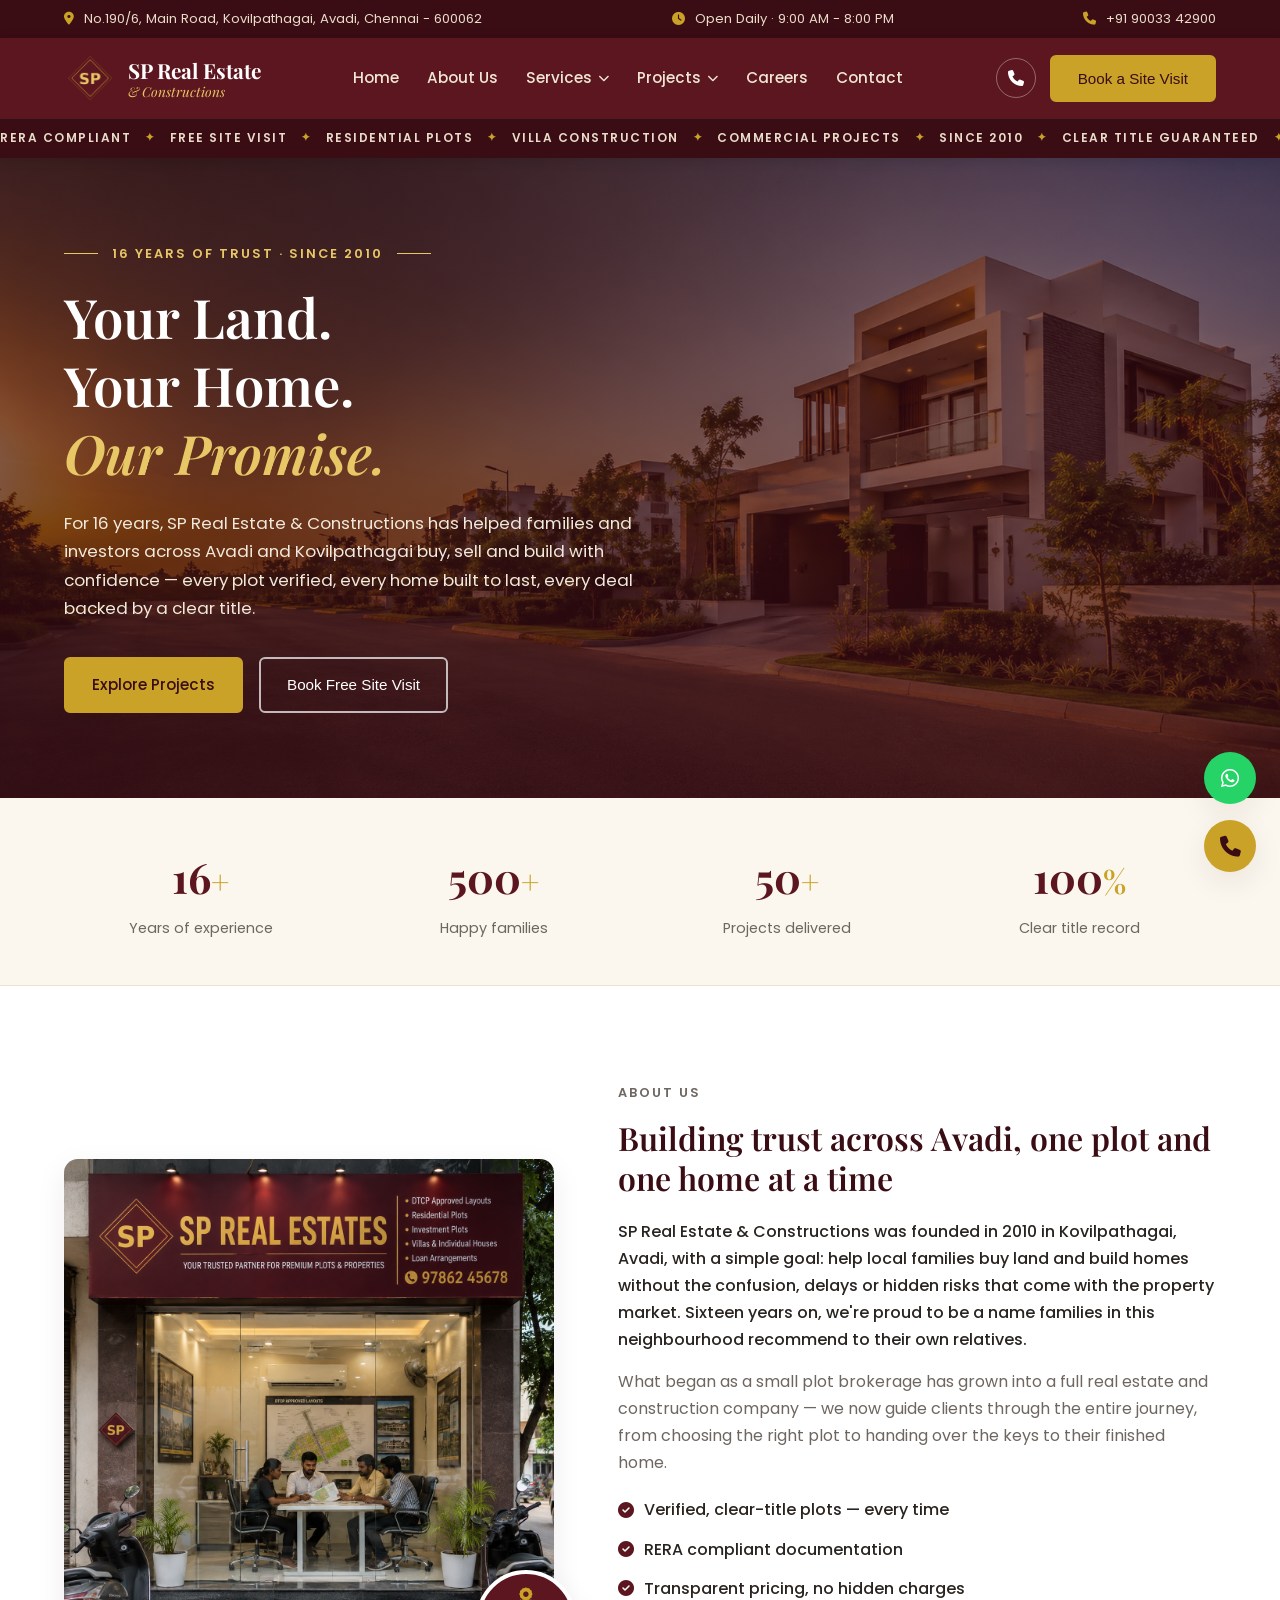
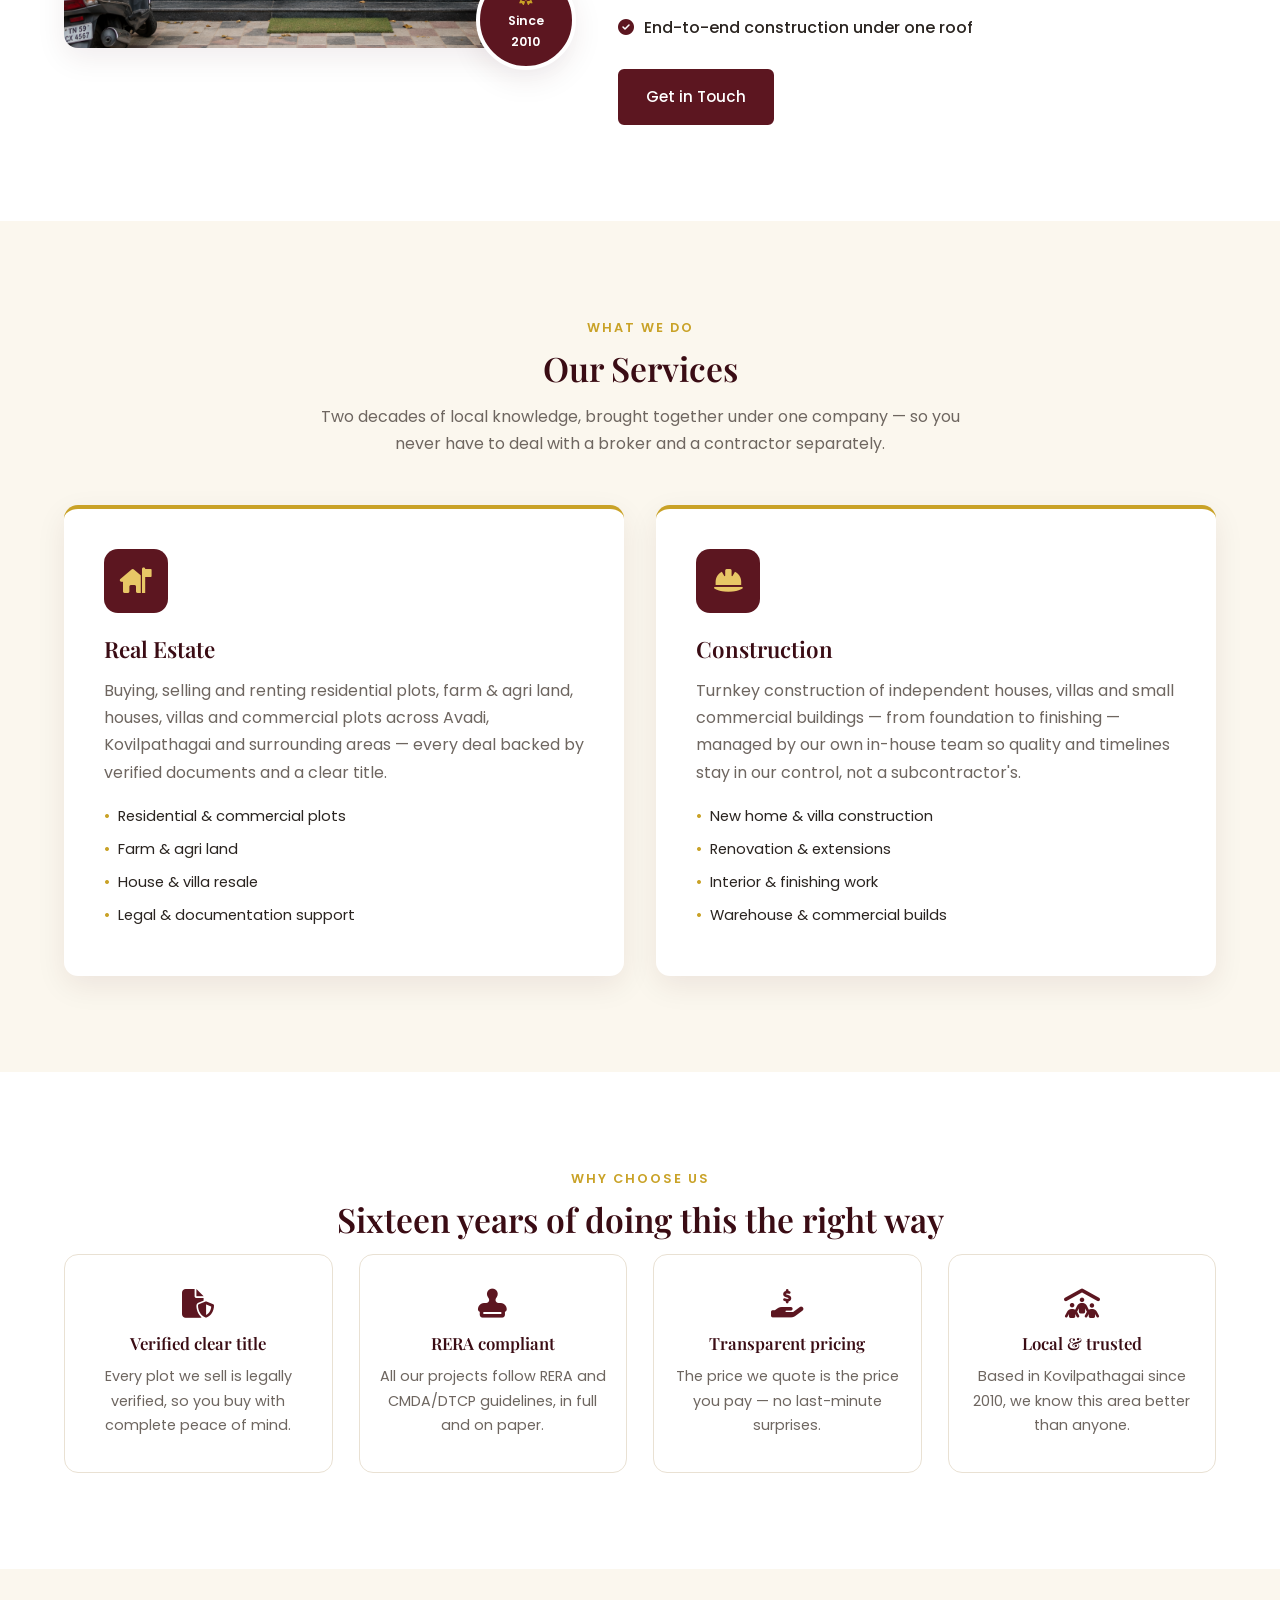
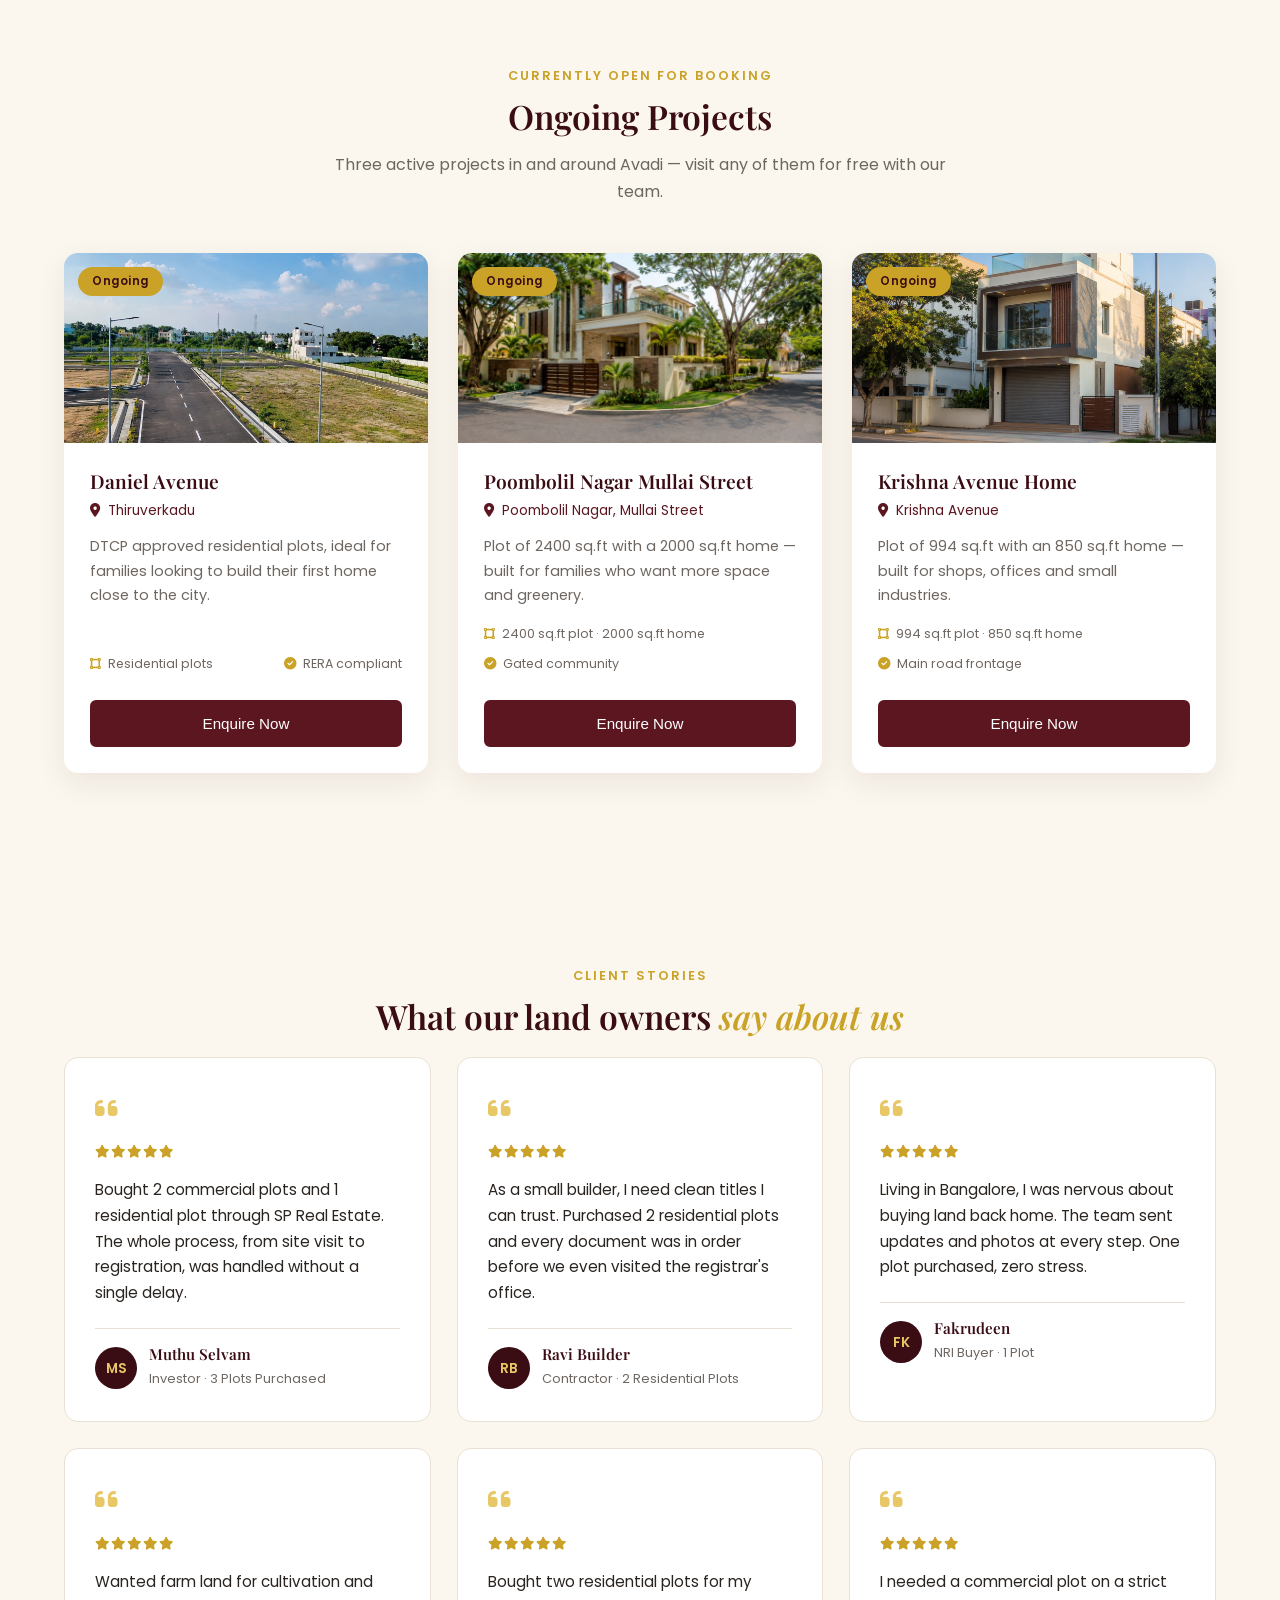
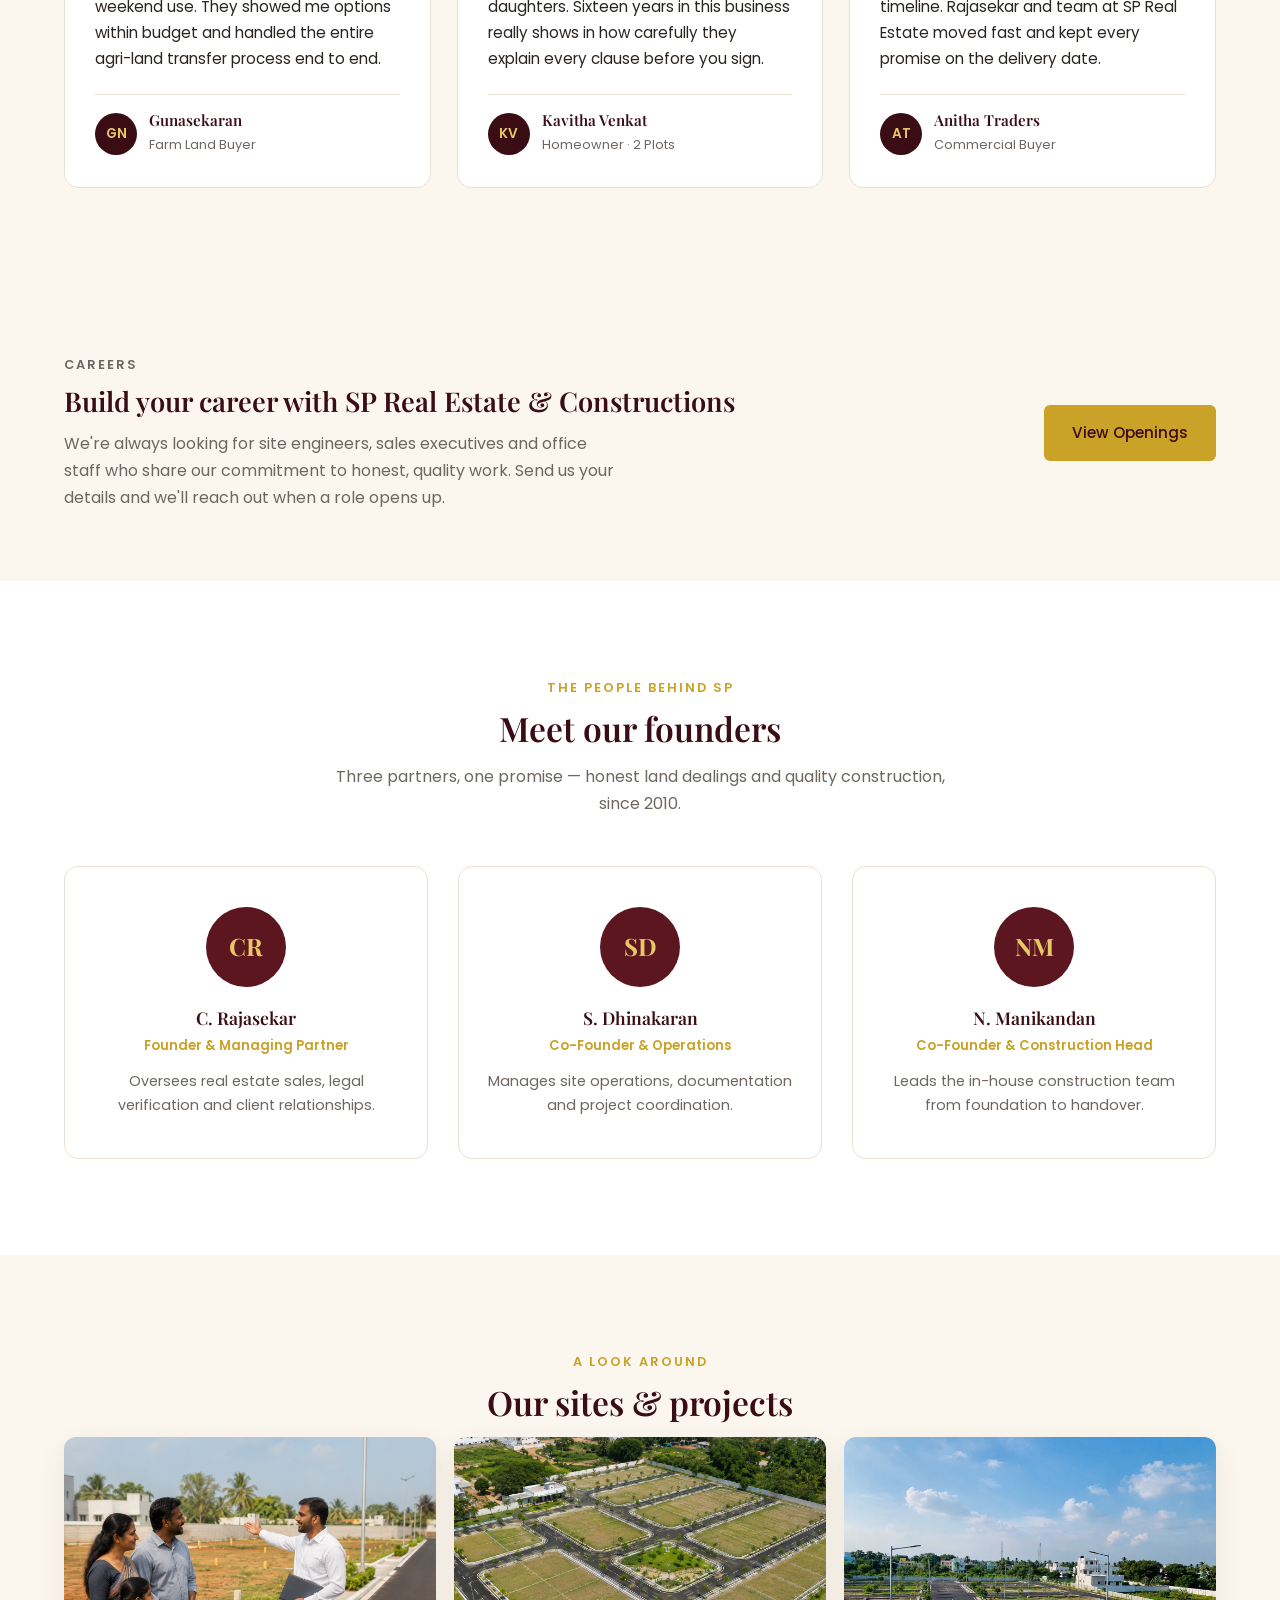
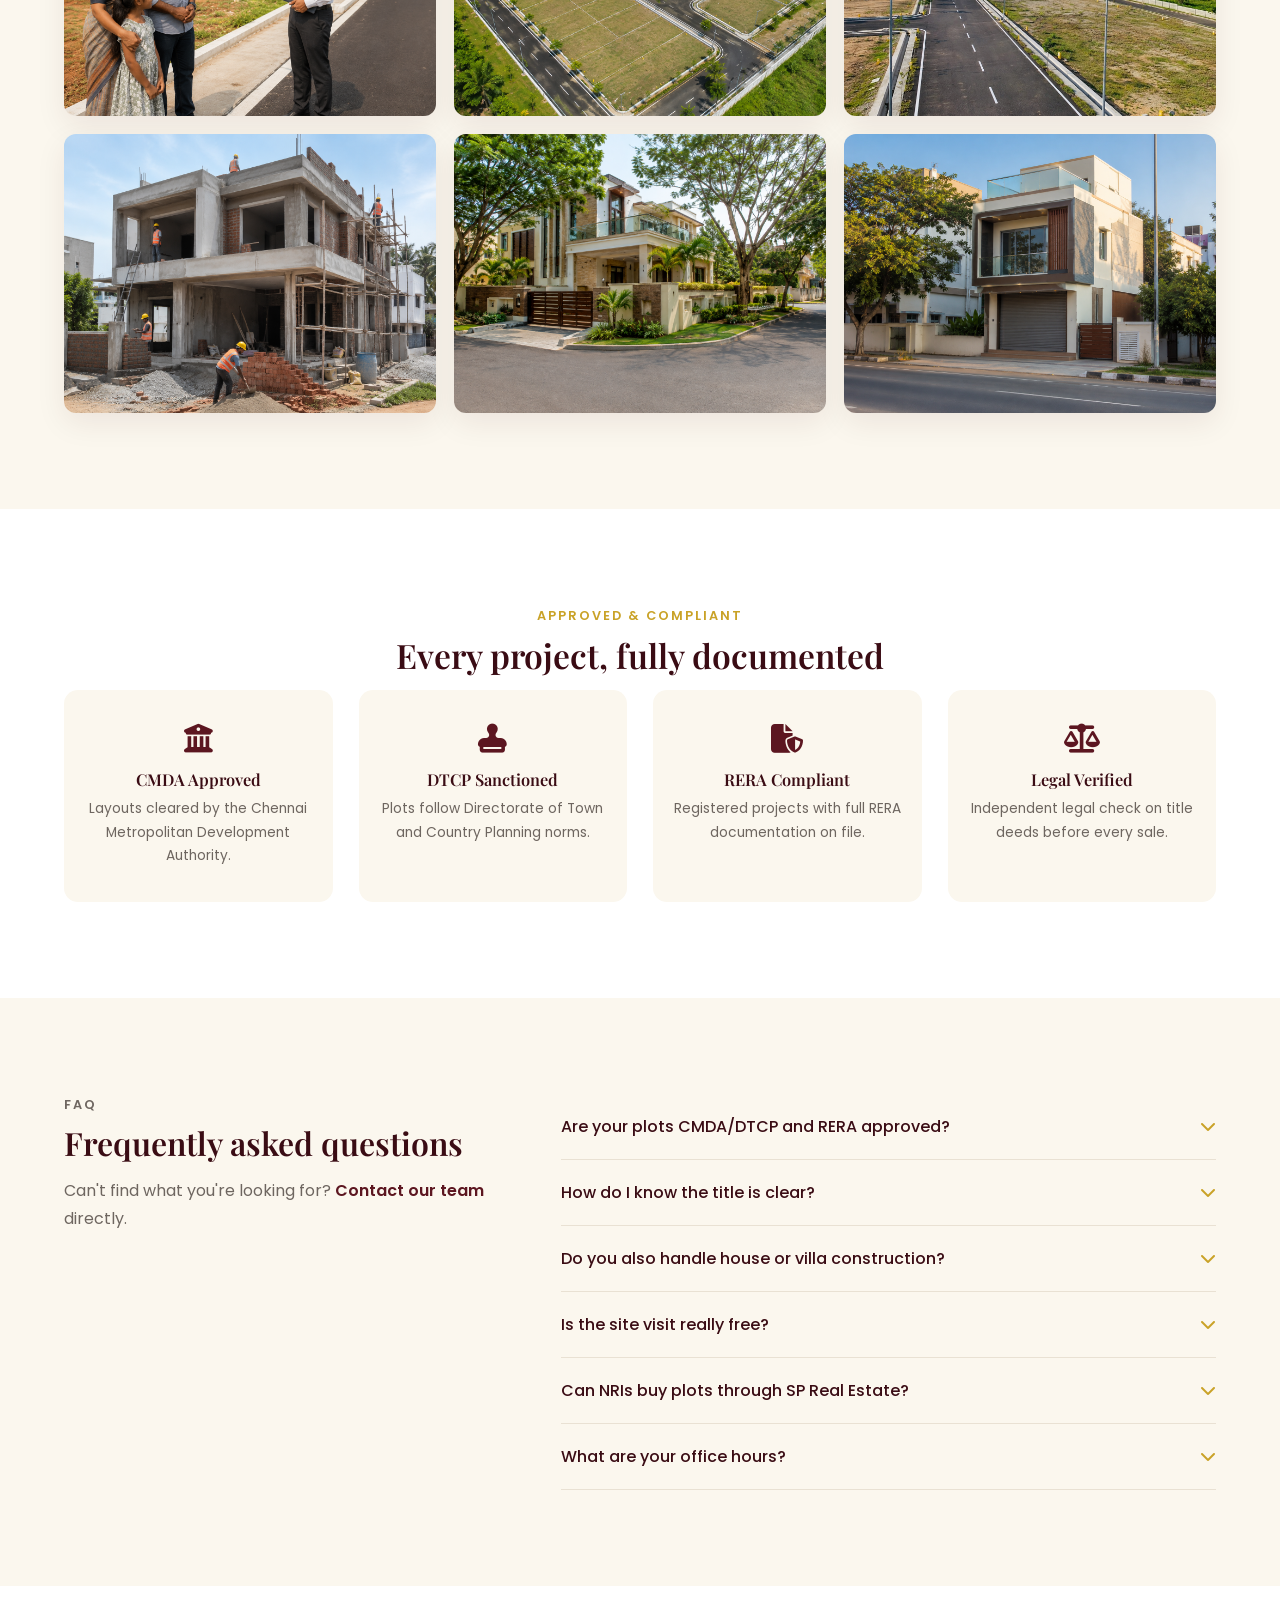
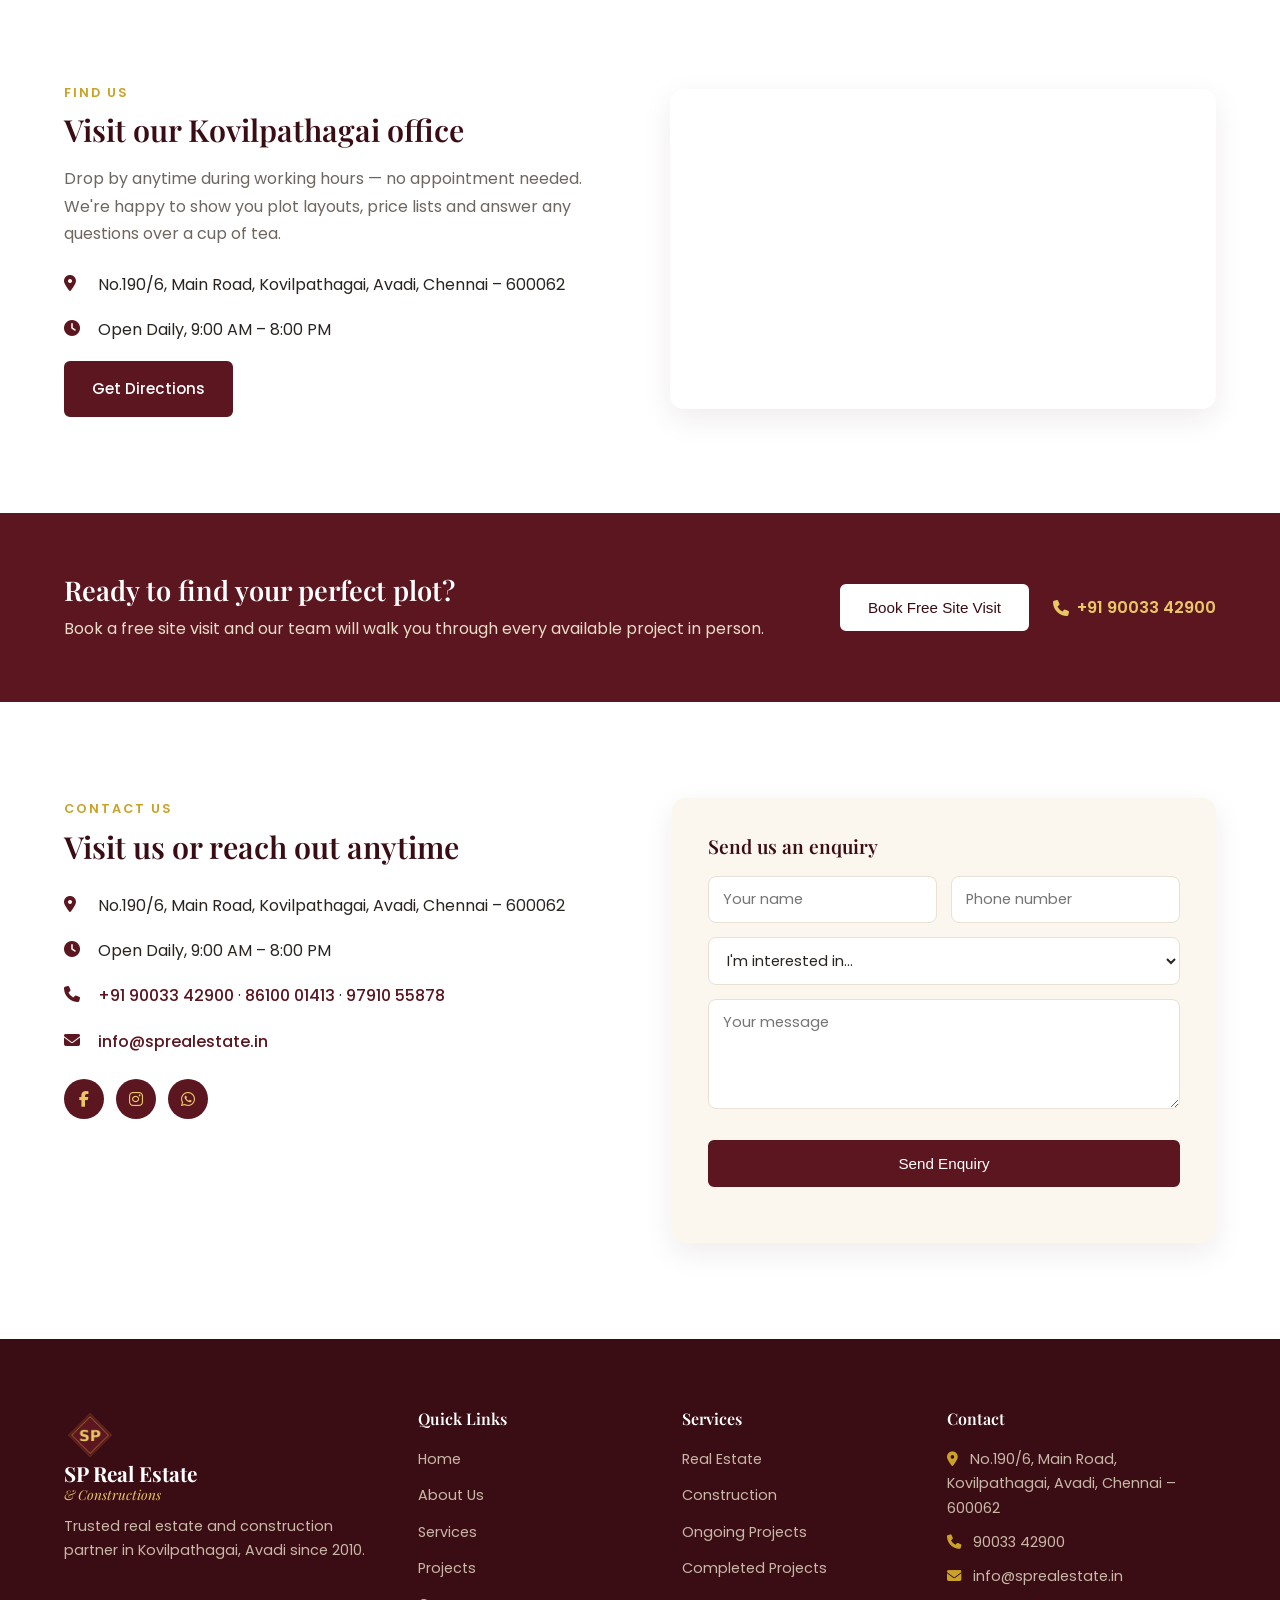
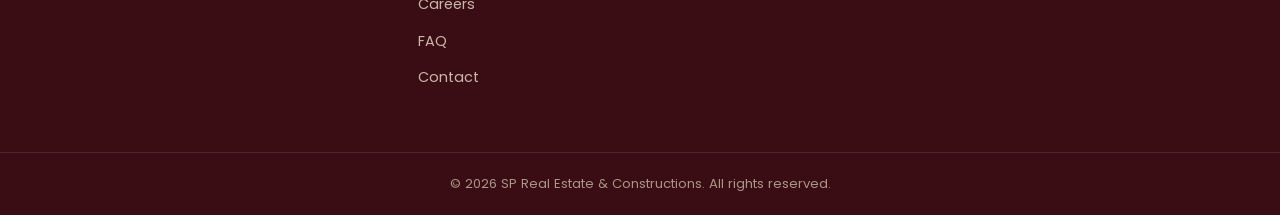
==== commit 3ba15697: "Update index.html" ====
--- a/index.html
+++ b/index.html
@@ -585,7 +585,9 @@
         <h3>Send us an enquiry</h3>
         <div class="form-row">
           <input type="text" name="name" placeholder="Your name" required>
-          <input type="tel" name="phone" placeholder="Phone number" required>
+         <input type="tel" name="phone" placeholder="Phone number" 
+       pattern="[6-9][0-9]{9}" maxlength="10" minlength="10" 
+       title="Enter a valid 10-digit Indian mobile number" required>
         </div>
         <select name="interest">
           <option value="">I'm interested in&hellip;</option>
@@ -674,4 +676,4 @@
 
 <script src="js/script.js"></script>
 </body>
-</html>+</html>
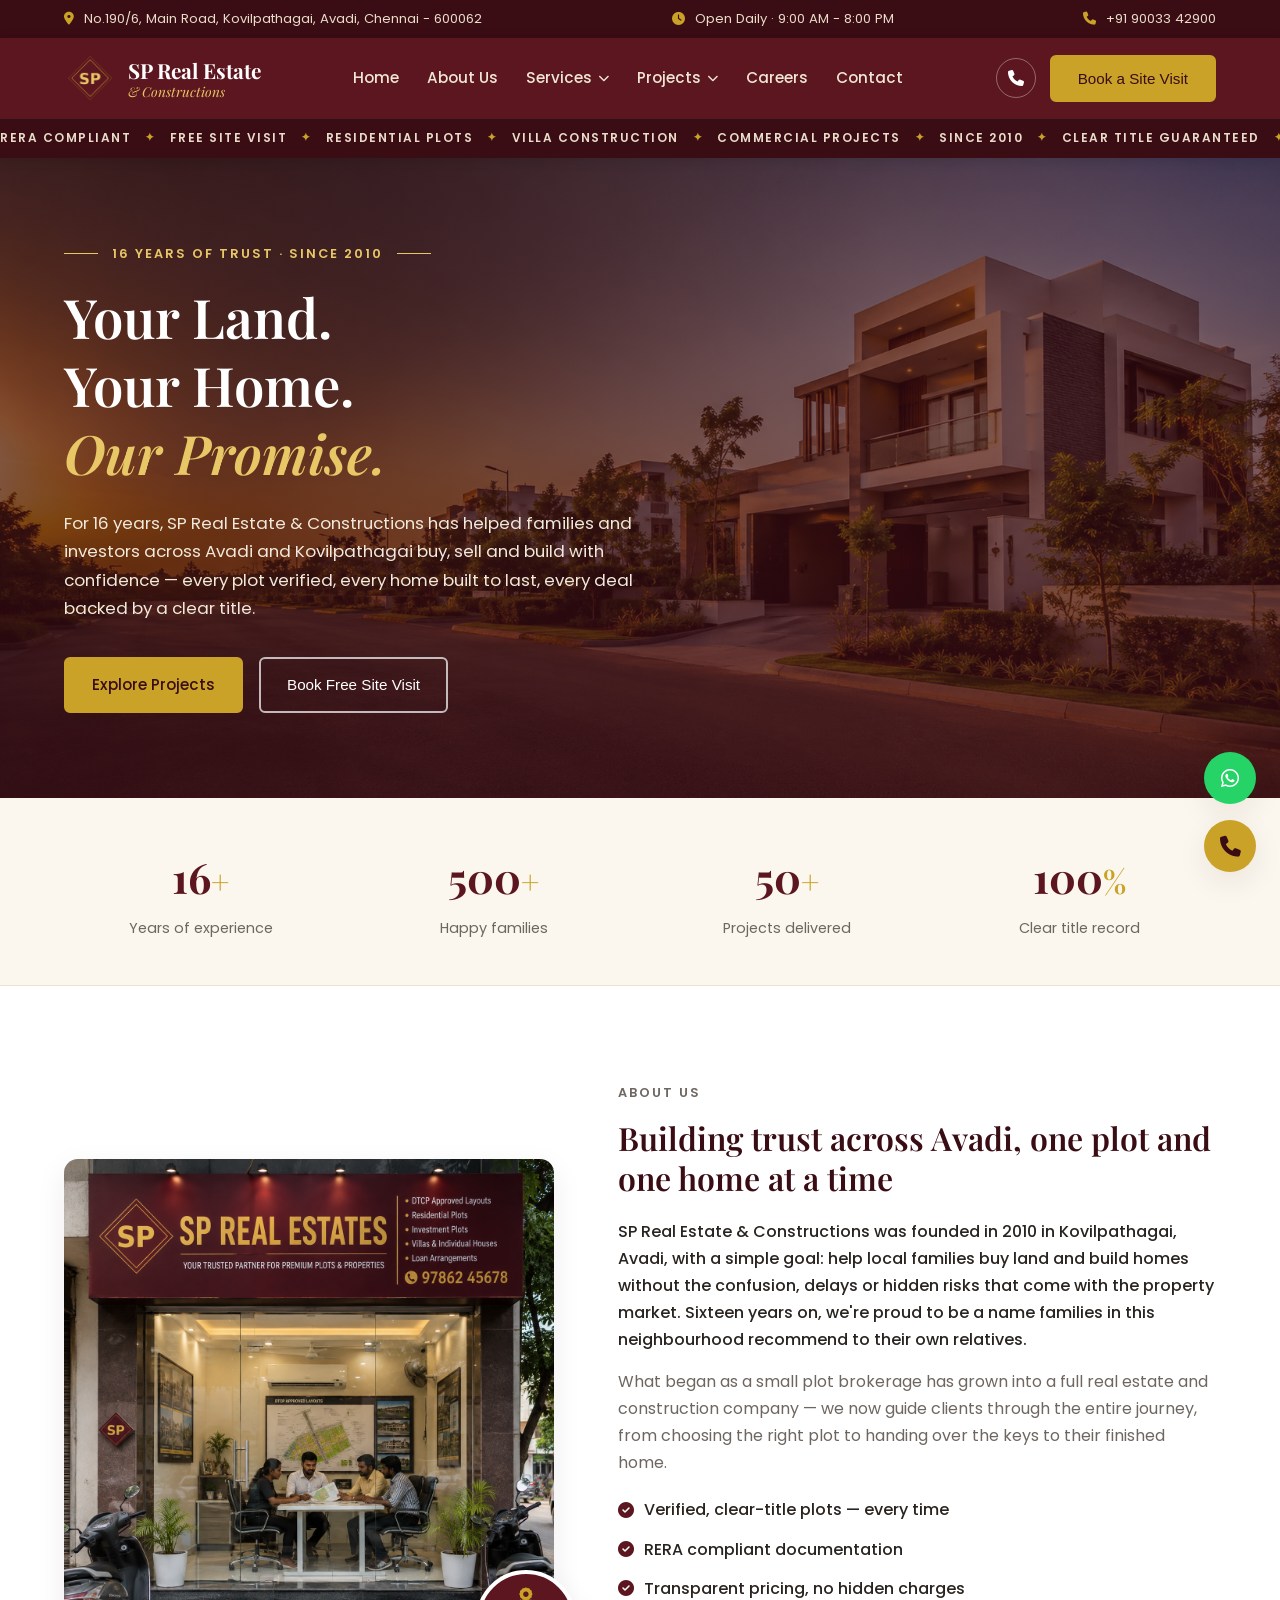
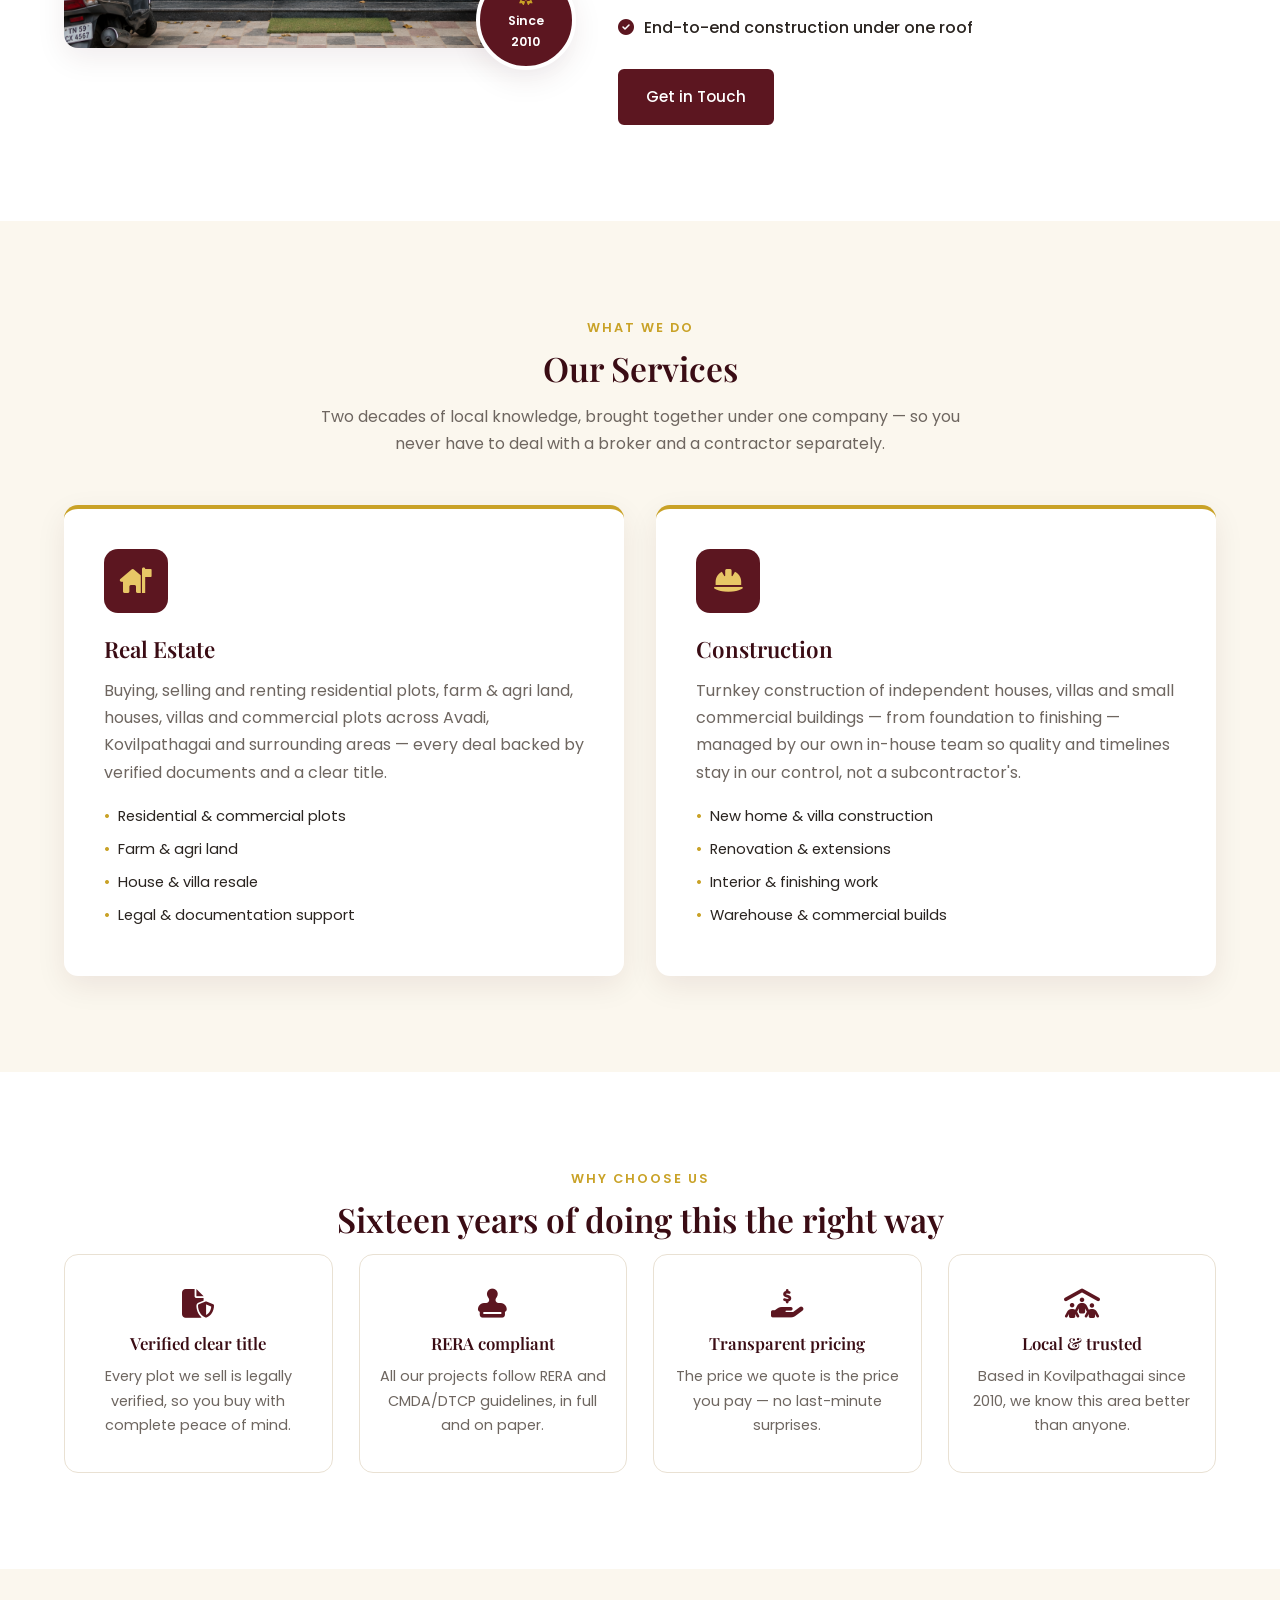
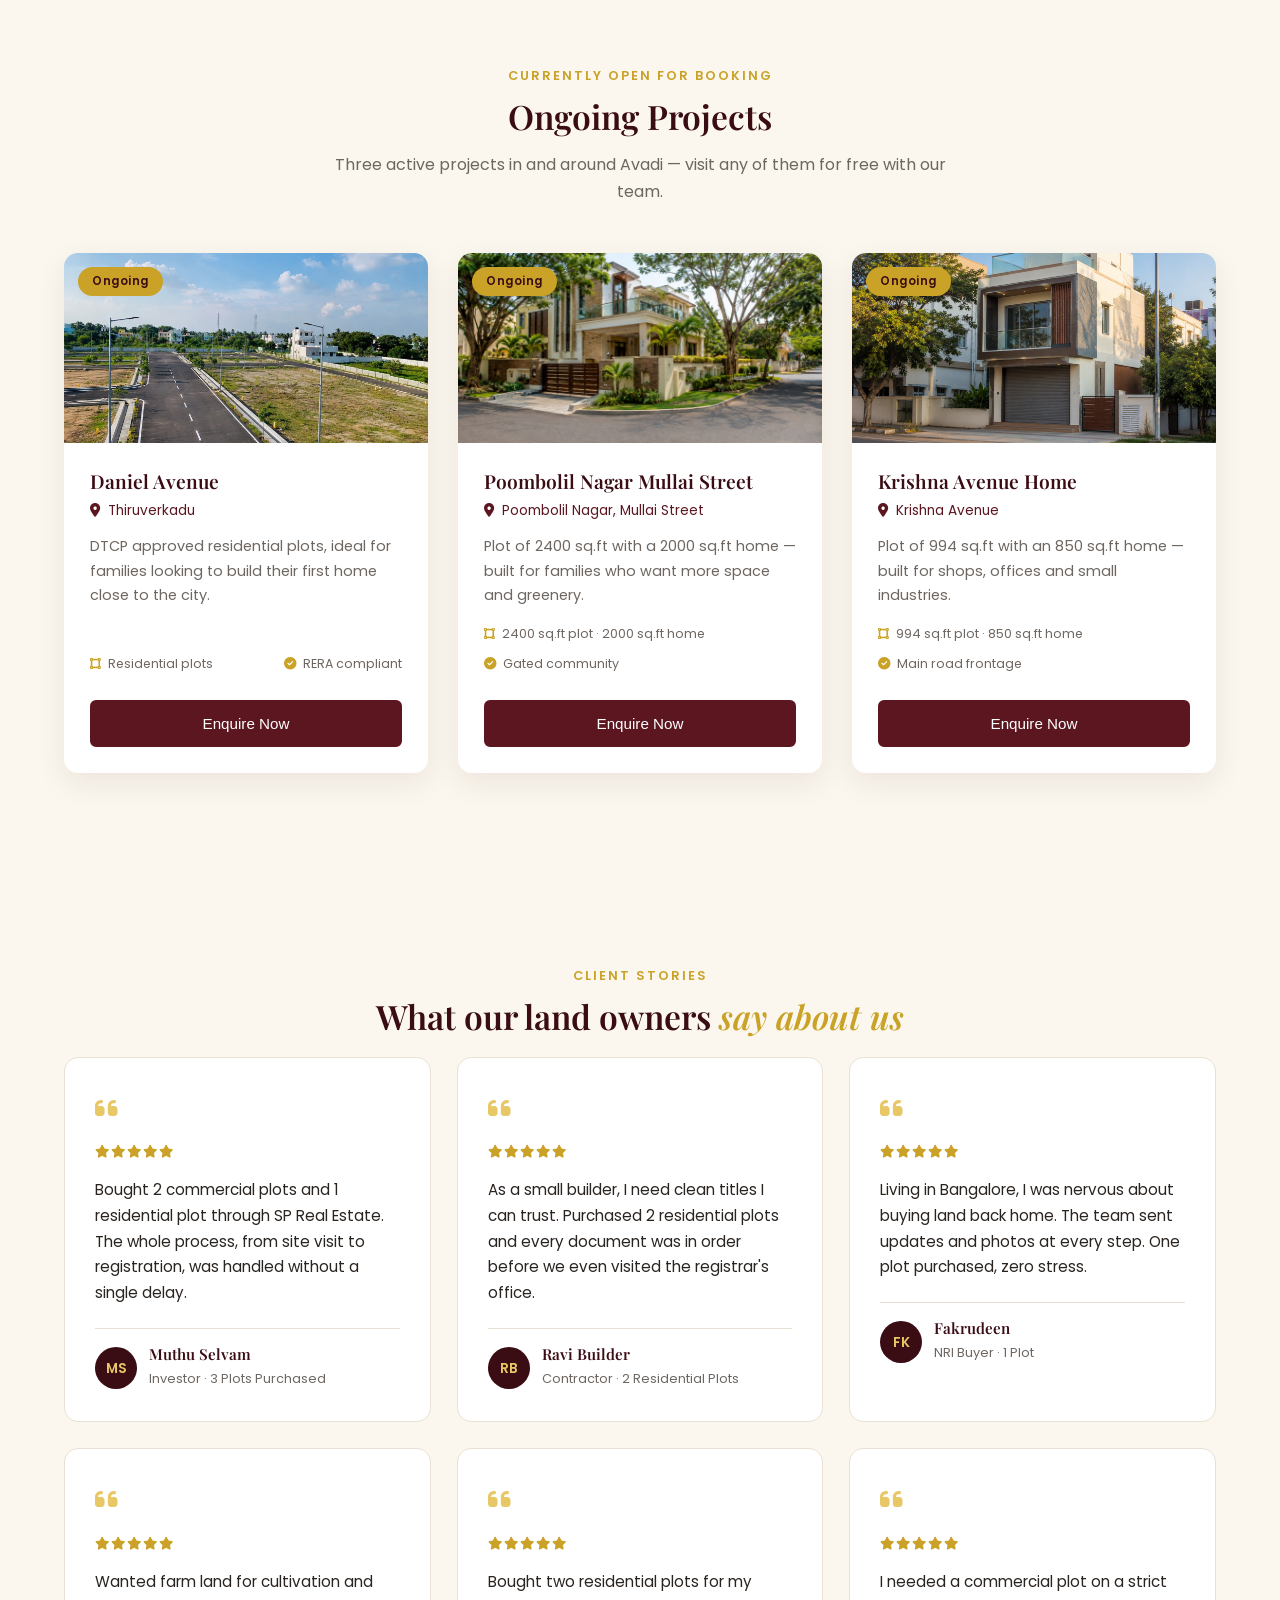
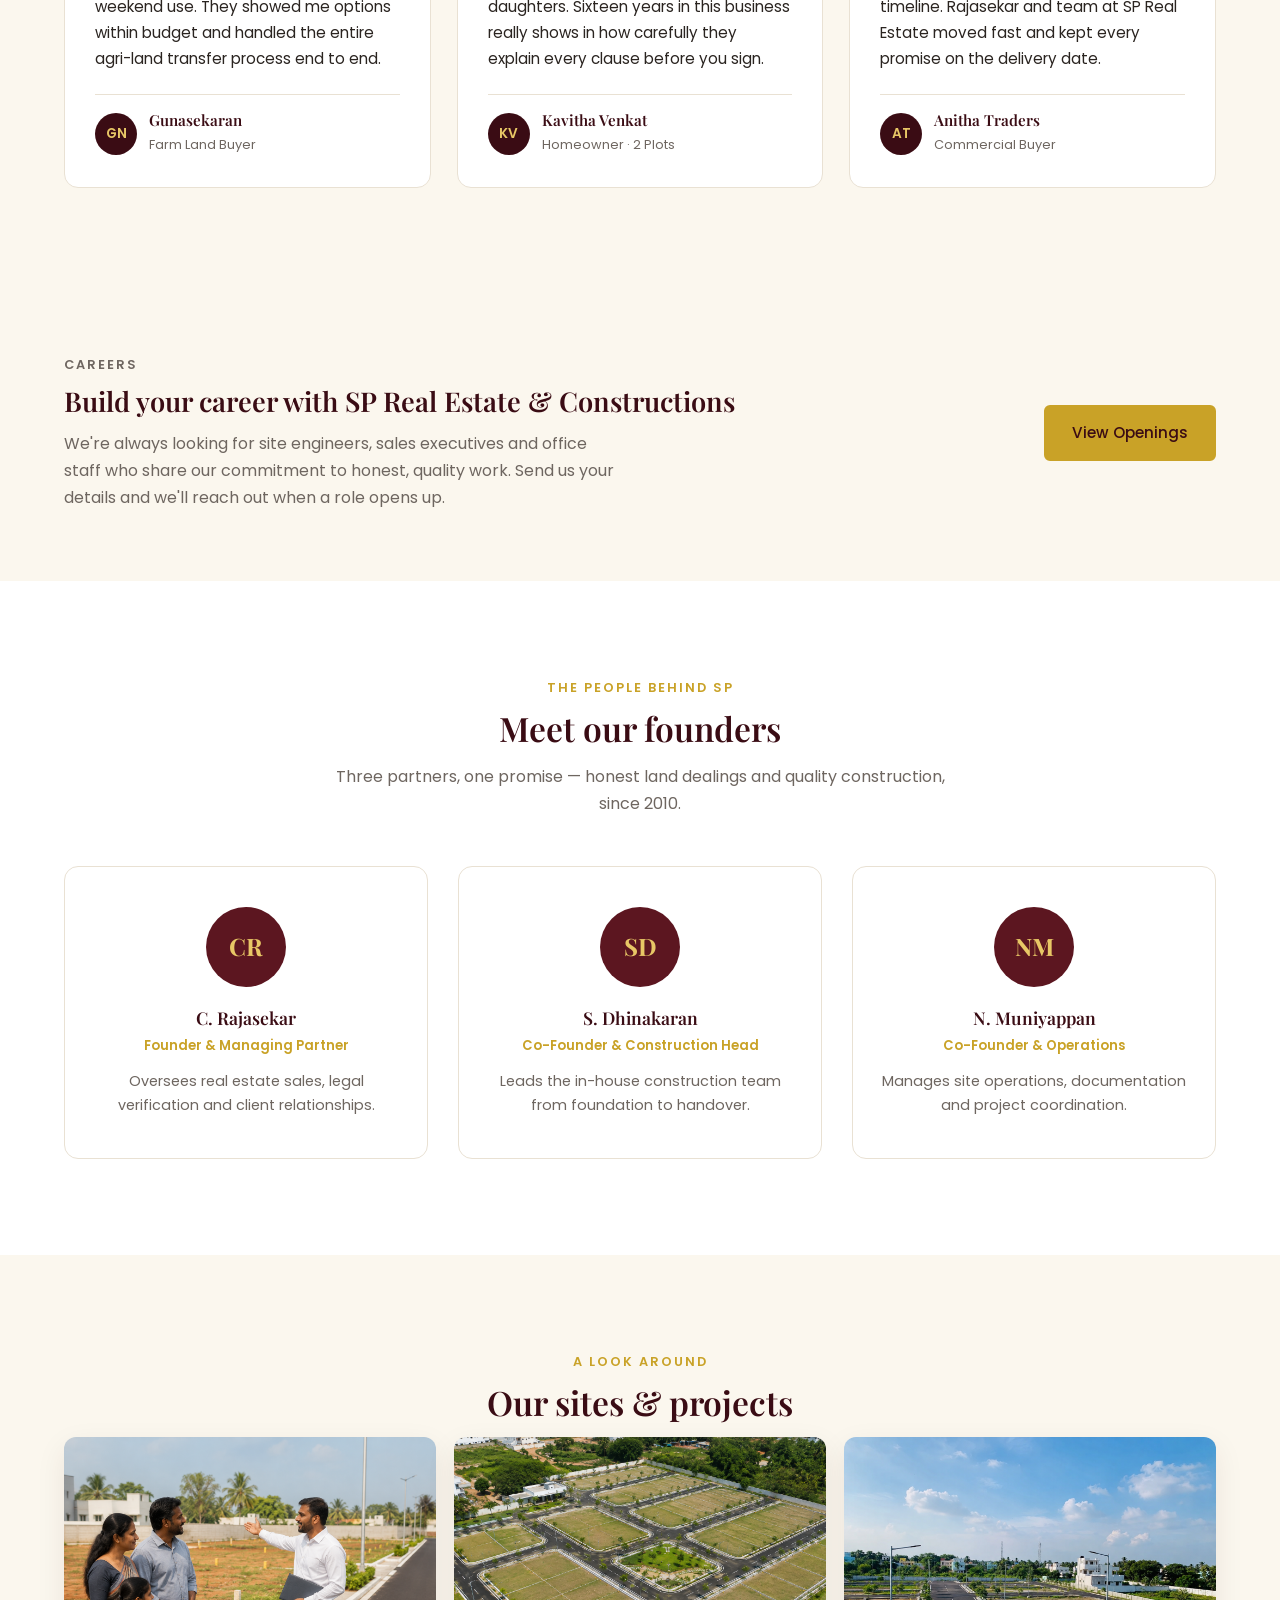
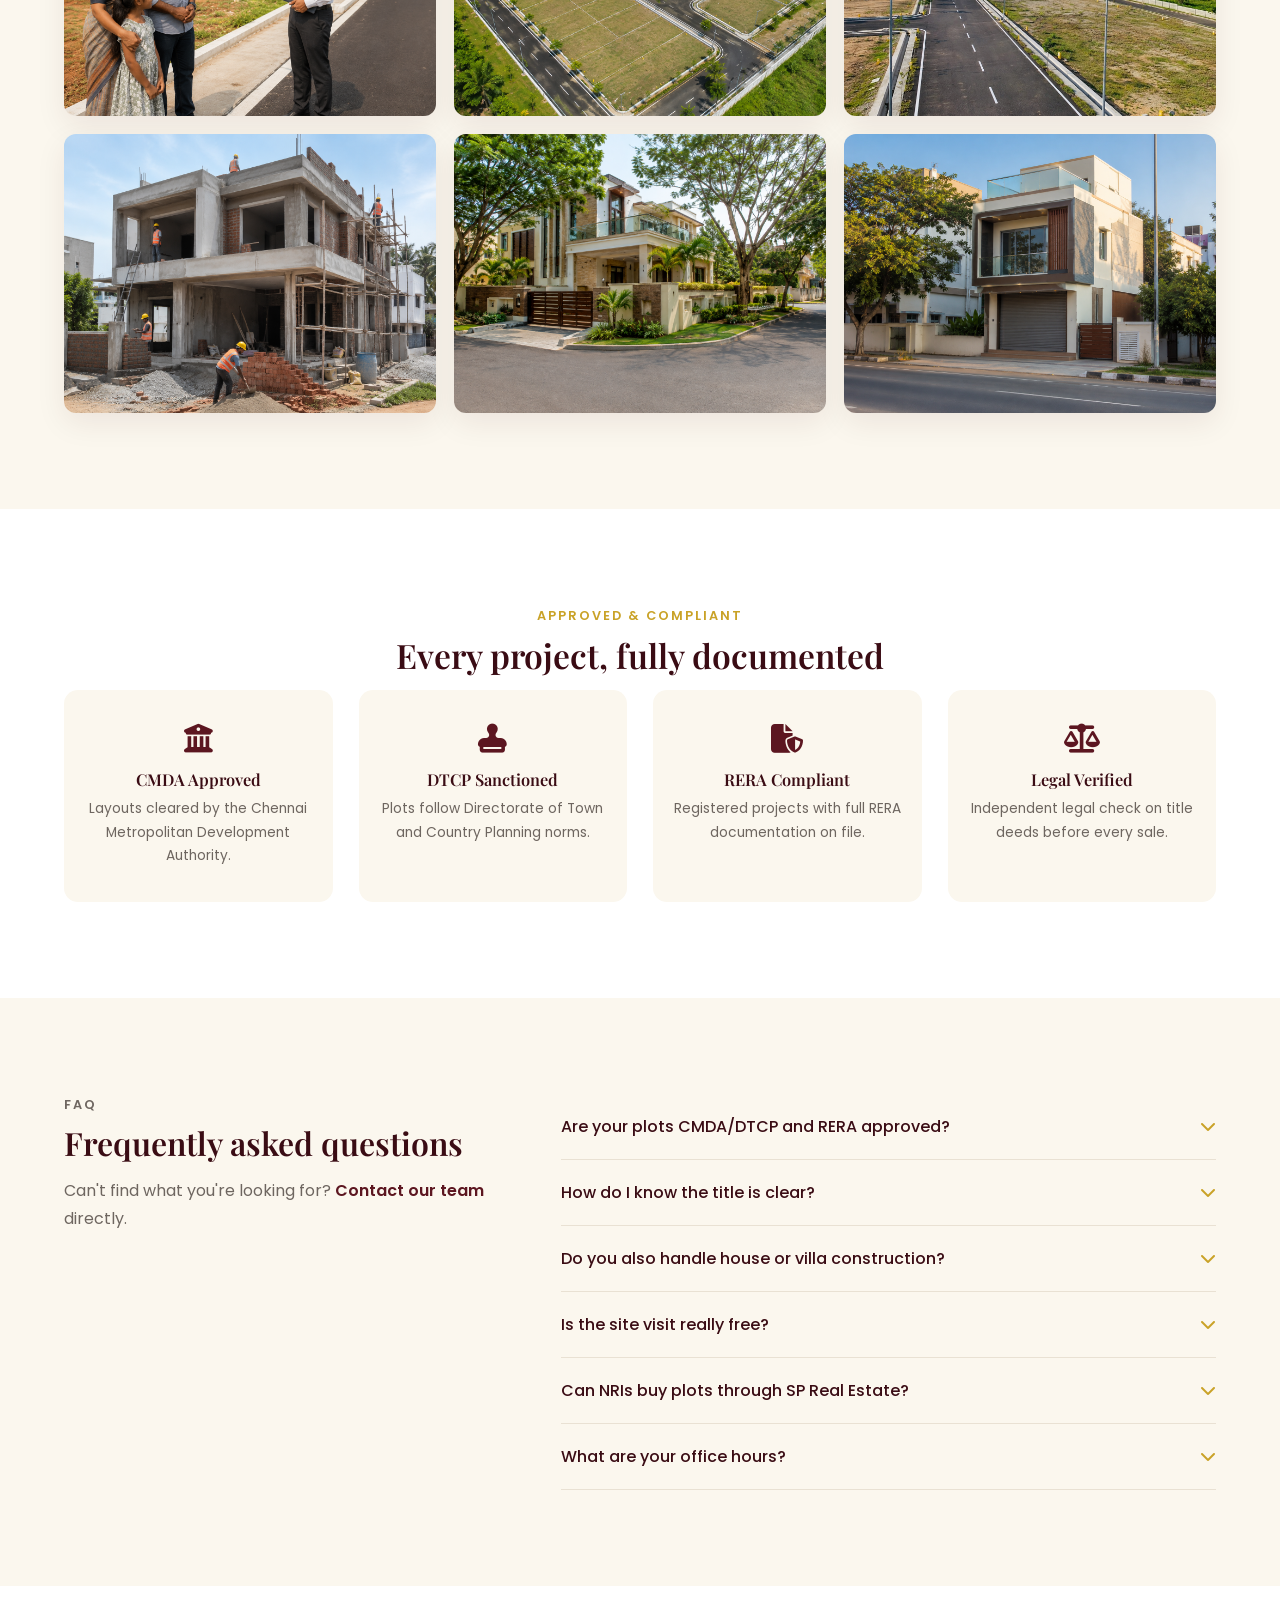
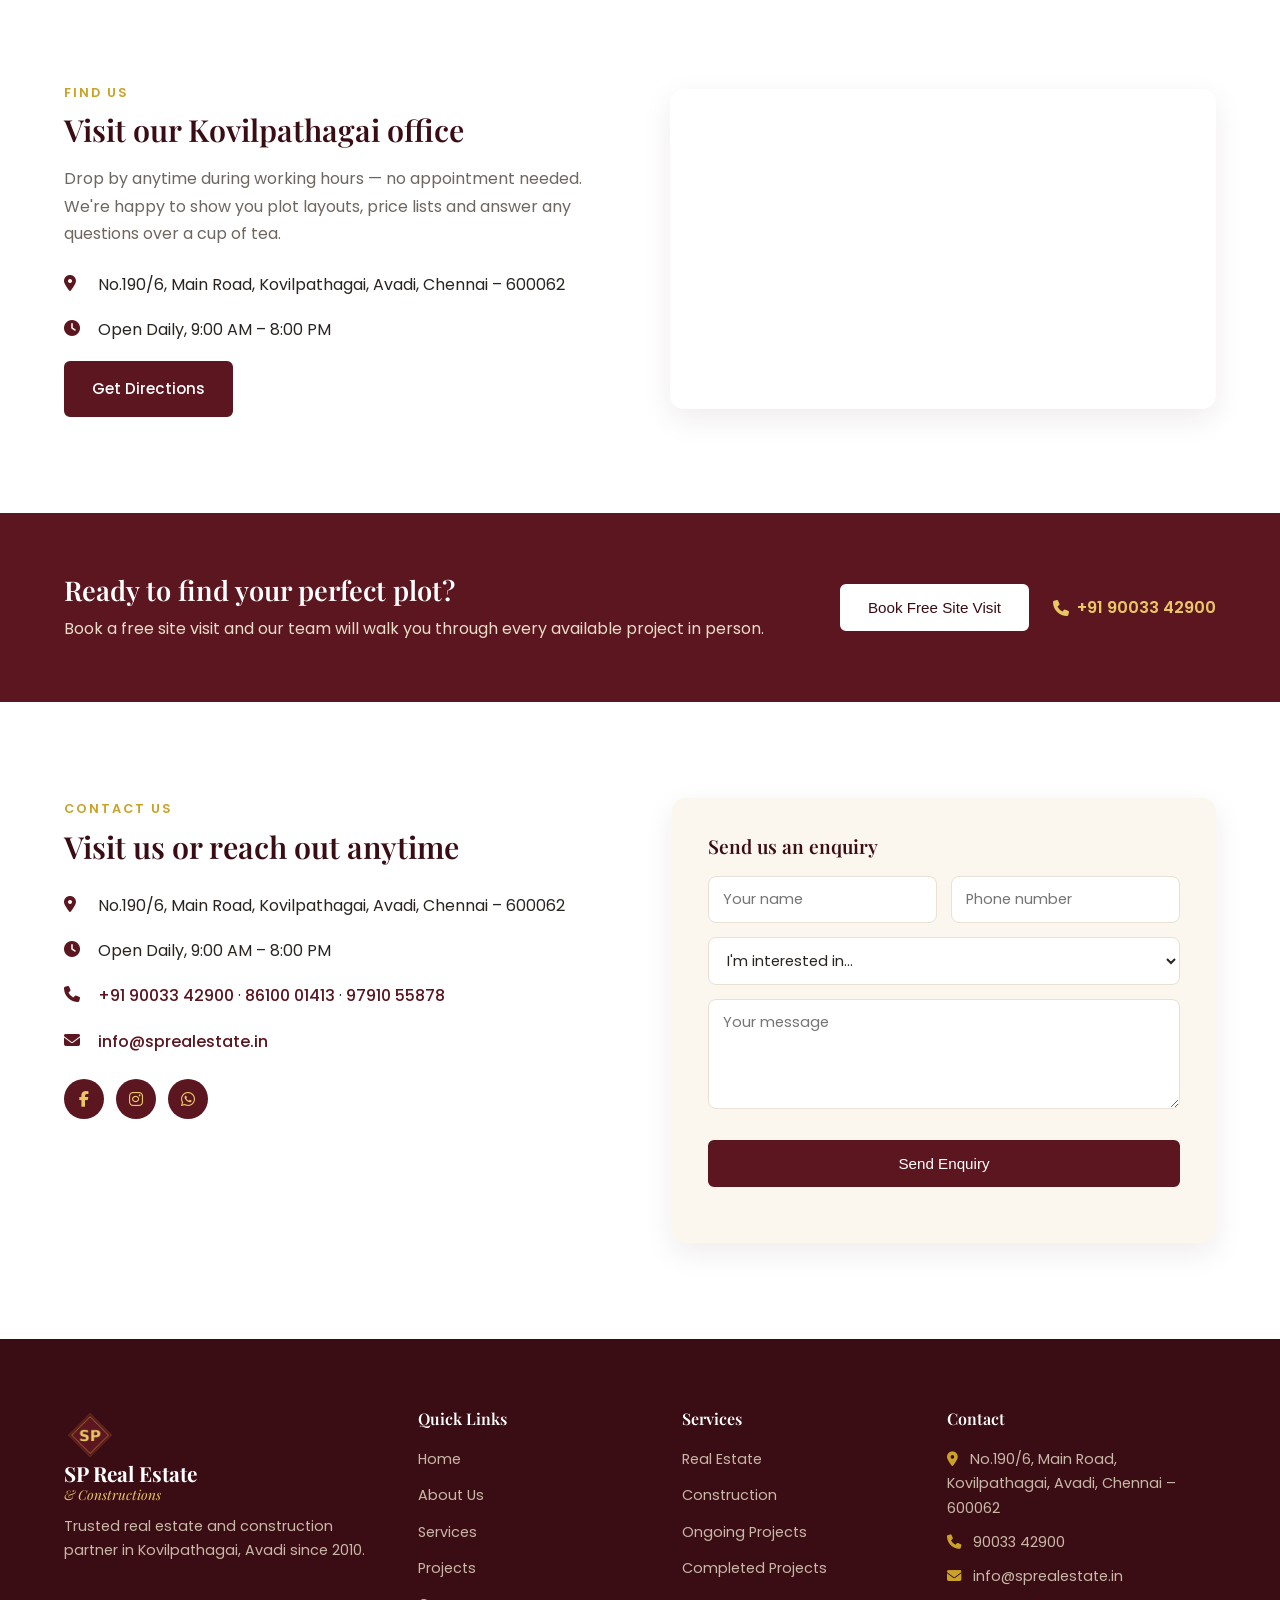
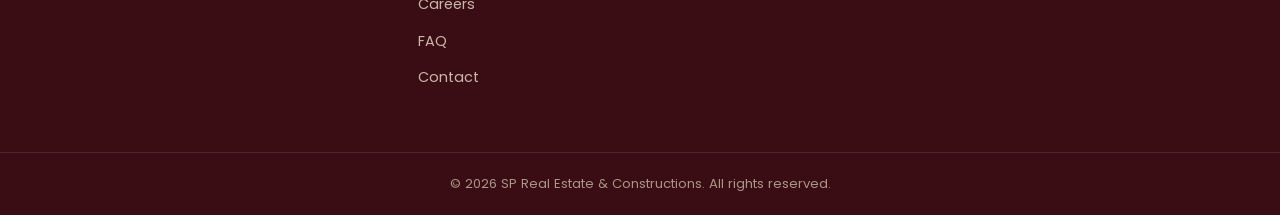
==== commit 2d48e2d4: "Update index.html" ====
--- a/index.html
+++ b/index.html
@@ -436,7 +436,7 @@
     </div>
   </section>
 
-  <!-- OUR TEAM -->
+ <!-- OUR TEAM -->
   <section class="team">
     <div class="section-inner">
       <p class="eyebrow-center">THE PEOPLE BEHIND SP</p>
@@ -453,14 +453,14 @@
         <div class="team-card">
           <div class="team-avatar">SD</div>
           <h4>S. Dhinakaran</h4>
+          <span>Co-Founder &amp; Construction Head</span>
+          <p>Leads the in-house construction team from foundation to handover.</p>
+        </div>
+        <div class="team-card">
+          <div class="team-avatar">NM</div>
+          <h4>N. Muniyappan</h4>
           <span>Co-Founder &amp; Operations</span>
           <p>Manages site operations, documentation and project coordination.</p>
-        </div>
-        <div class="team-card">
-          <div class="team-avatar">NM</div>
-          <h4>N. Manikandan</h4>
-          <span>Co-Founder &amp; Construction Head</span>
-          <p>Leads the in-house construction team from foundation to handover.</p>
         </div>
       </div>
     </div>
@@ -660,7 +660,10 @@
     <p>Fill in your details and our team will call you to schedule a visit.</p>
     <form id="bookingForm">
       <input type="text" name="name" placeholder="Your name" required>
-      <input type="tel" name="phone" placeholder="Phone number" required>
+      
+      <input type="tel" name="phone" placeholder="Phone number" 
+       pattern="[6-9][0-9]{9}" maxlength="10" minlength="10" 
+       title="Enter a valid 10-digit Indian mobile number" required>
       <select name="project">
         <option value="">Select a project</option>
         <option>Daniel Avenue Thiruverkadu</option>
